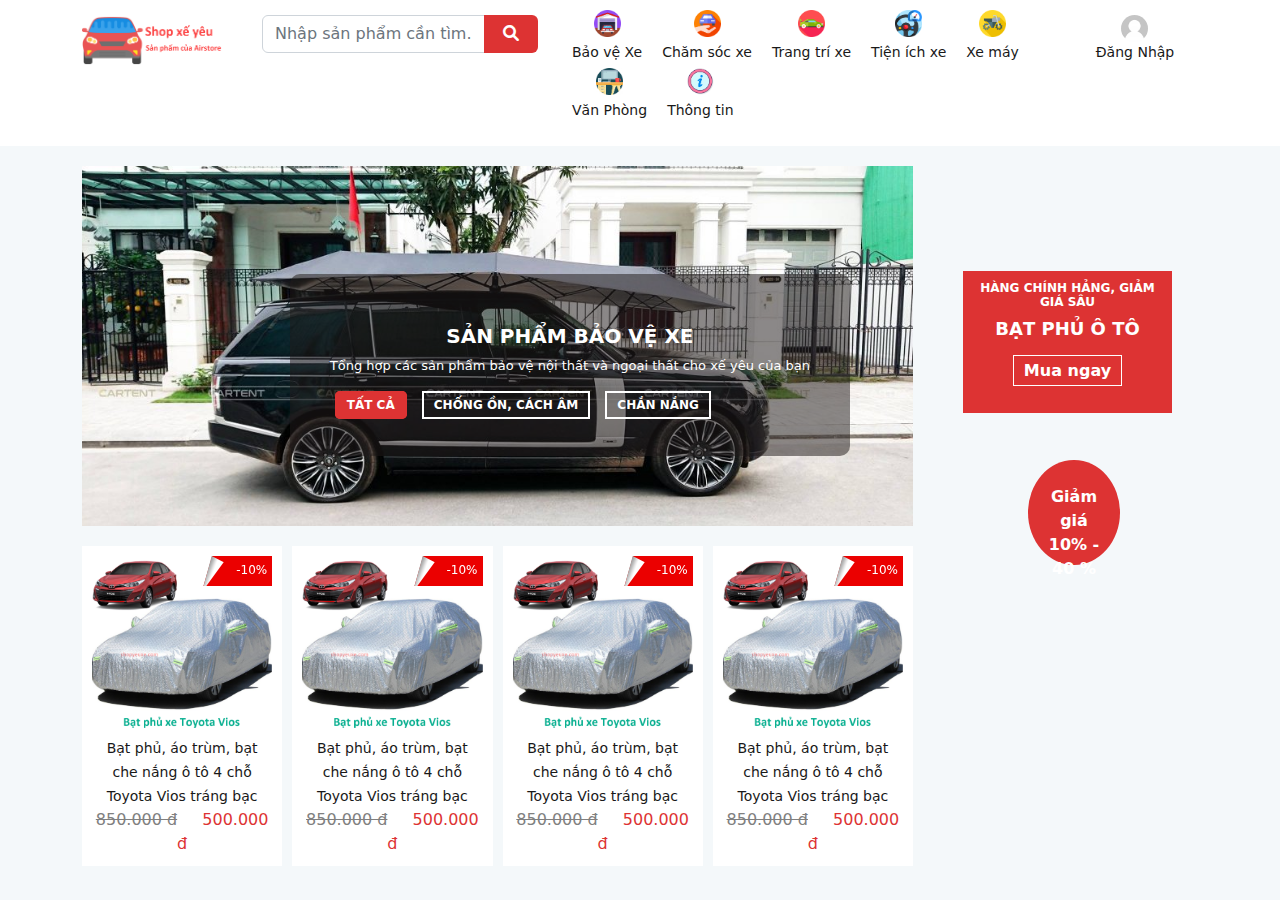
==== HTML/index.html @ 4050a88c "index" ====
<!DOCTYPE html>
<html>
<head>
	<meta charset="utf-8">
	<meta http-equiv="X-UA-Compatible" content="IE=edge">
	<title>Trang chủ - Shop Xe Yêu</title>
	<link rel="stylesheet" href="vendors/bootstrap/css/bootstrap.min.css">
	<link href="vendors/fontawesome/css/all.css" rel="stylesheet">
	<link href="vendors/swiper/swiper-bundle.css" rel="stylesheet">
	<link rel="stylesheet" href="css/styles.css">
</head>
<body>
	<header>
		<div class="container">
			<div class="row">
				<div class="col logo">
					<a href="#"><img src="images/logo.png" alt="logo" /></a>
				</div><!-- .logo -->
				<div class="col search">
					<form action="">
						<div class="input-group mb-3">
							<input type="text" class="form-control" placeholder="Nhập sản phẩm cần tìm...">
							<button class="btn btn-outline-secondary" type="submit"><i class="fa-solid fa-magnifying-glass"></i></button>
						</div>
					</form>
				</div><!-- .search -->
				<div class="col menu">
					<ul class="nav">
						<li class="nav-item dropdown">
							<a href="#" class="nav-link dropdown-toggle">
								<img src="images/garage.png" alt="category">
								<span>Bảo vệ Xe</span>
							</a>
							<ul class="dropdown-menu">
								<li><a class="dropdown-item" href="#">Thiết bị chắn nắng</a></li>
								<li><a class="dropdown-item" href="#">Bảo vệ cửa xe, gương chiếu hậu</a></li>
								<li><a class="dropdown-item" href="#">Chống trày xước thân xe, bắc cửa xe</a></li>
							</ul>
						</li>
						<li class="nav-item dropdown">
							<a href="#" class="nav-link dropdown-toggle">
								<img src="images/promoting.png" alt="category">
								<span>Chăm sóc xe</span>
							</a>
							<ul class="dropdown-menu">
								<li><a class="dropdown-item" href="#">Bơm lốp, hút bụi, khử mùi</a></li>
								<li><a class="dropdown-item" href="#">Chống ồn, cách âm</a></li>
							</ul>
						</li>
						<li class="nav-item dropdown">
							<a href="#" class="nav-link dropdown-toggle">
								<img src="images/car.png" alt="category">
								<span>Trang trí xe</span>
							</a>
							<ul class="dropdown-menu">
								<li><a class="dropdown-item" href="#">Trang trí ngoại thất</a></li>
								<li><a class="dropdown-item" href="#">Trang trí nội thất</a></li>
							</ul>
						</li>
						<li class="nav-item dropdown">
							<a href="#" class="nav-link dropdown-toggle">
								<img src="images/steering-wheel.png" alt="category">
								<span>Tiện ích xe</span>
							</a>
							<ul class="dropdown-menu">
								<li><a class="dropdown-item" href="#">Nội thất</a></li>
								<li><a class="dropdown-item" href="#">Giá đỡ, tẩu sạc, thiết bị điện tử</a></li>
								<li><a class="dropdown-item" href="#">Ví và dụng cụ chứa đồ</a></li>
								<li><a class="dropdown-item" href="#">Dụng cụ không thể thiếu</a></li>
							</ul>
						</li>
						<li class="nav-item">
							<a href="#" class="nav-link">
								<img src="images/motocross.png" alt="category">
								<span>Xe máy</span>
							</a>
						</li>
						<li class="nav-item dropdown">
							<a href="#" class="nav-link dropdown-toggle">
								<img src="images/desk.png" alt="category">
								<span>Văn Phòng</span>
							</a>
							<ul class="dropdown-menu">
								<li><a class="dropdown-item" href="#">Giá đỡ laptop</a></li>
							</ul>
						</li>
						<li class="nav-item dropdown">
							<a href="#" class="nav-link dropdown-toggle">
								<img src="images/info.png" alt="category">
								<span>Thông tin</span>
							</a>
							<ul class="dropdown-menu">
								<li><a class="dropdown-item" href="#">Hướng dẫn mua hàng</a></li>
								<li><a class="dropdown-item" href="#">Hướng dẫn thanh toán</a></li>
								<li><a class="dropdown-item" href="#">Chính sách đổi trả</a></li>
							</ul>
						</li>
					</ul>
				</div><!-- .menu -->
				<div class="col account">
					<a href="#">
						<img src="images/account.png" alt="category">
						<span>Đăng Nhập</span>
					</a>
				</div>
			</div>
		</div>				
	</header>
	<main>
		<div class="slide">
			<div class="container">
				<div class="row">
					<div class="col-9">
						<div class="main-slide">
							<div class="image" style="background-image: url('images/hinh-xe.jpeg')"></div>
							<div class="caption">
								<h2>Sản phẩm bảo vệ xe</h2>
								<p>Tổng hợp các sản phẩm bảo vệ nội thất và ngoại thất cho xế yêu của bạn</p>
								<div class="list-category">
									<a class="active" href="#">Tất cả</a>
									<a href="#">Chống ồn, cách âm</a>
									<a href="#">Chắn nắng</a>
								</div>
							</div>
						</div>
						<div class="swiper mySwiper">
					      <div class="swiper-wrapper product-list">
					        <div class="swiper-slide">
					        	<div class="product">
					        		<div class="box-image">
					        			<a href="#">
							        		<img src="images/toyota-vios.png" alt="">
							        	</a>
							        	<div class="quick-view">Xem Nhanh</div>
							        	<div class="sale">-10%</div>
					        		</div>
						        	<div class="product-detail">
						        		<a href="#" class="product-name">Bạt phủ, áo trùm, bạt che nắng ô tô 4 chỗ Toyota Vios tráng bạc</a>
						        		<div class="price">
						        			<del>850.000 đ</del>
						        			<ins>500.000 đ</ins>
						        		</div>
						        	</div>
					        	</div>
					        </div>
					        <div class="swiper-slide">
					        	<div class="product">
					        		<div class="box-image">
					        			<a href="#">
							        		<img src="images/toyota-vios.png" alt="">
							        	</a>
							        	<div class="quick-view">Xem Nhanh</div>
							        	<div class="sale">-10%</div>
					        		</div>
						        	<div class="product-detail">
						        		<a href="#" class="product-name">Bạt phủ, áo trùm, bạt che nắng ô tô 4 chỗ Toyota Vios tráng bạc</a>
						        		<div class="price">
						        			<del>850.000 đ</del>
						        			<ins>500.000 đ</ins>
						        		</div>
						        	</div>
					        	</div>
					        </div>
					        <div class="swiper-slide">
					        	<div class="product">
					        		<div class="box-image">
					        			<a href="#">
							        		<img src="images/toyota-vios.png" alt="">
							        	</a>
							        	<div class="quick-view">Xem Nhanh</div>
							        	<div class="sale">-10%</div>
					        		</div>
						        	<div class="product-detail">
						        		<a href="#" class="product-name">Bạt phủ, áo trùm, bạt che nắng ô tô 4 chỗ Toyota Vios tráng bạc</a>
						        		<div class="price">
						        			<del>850.000 đ</del>
						        			<ins>500.000 đ</ins>
						        		</div>
						        	</div>
					        	</div>
					        </div>
					        <div class="swiper-slide">
					        	<div class="product">
					        		<div class="box-image">
					        			<a href="#">
							        		<img src="images/toyota-vios.png" alt="">
							        	</a>
							        	<div class="quick-view">Xem Nhanh</div>
							        	<div class="sale">-10%</div>
					        		</div>
						        	<div class="product-detail">
						        		<a href="#" class="product-name">Bạt phủ, áo trùm, bạt che nắng ô tô 4 chỗ Toyota Vios tráng bạc</a>
						        		<div class="price">
						        			<del>850.000 đ</del>
						        			<ins>500.000 đ</ins>
						        		</div>
						        	</div>
					        	</div>
					        </div>
					        <div class="swiper-slide">
					        	<div class="product">
					        		<div class="box-image">
					        			<a href="#">
							        		<img src="images/toyota-vios.png" alt="">
							        	</a>
							        	<div class="quick-view">Xem Nhanh</div>
							        	<div class="sale">-10%</div>
					        		</div>
						        	<div class="product-detail">
						        		<a href="#" class="product-name">Bạt phủ, áo trùm, bạt che nắng ô tô 4 chỗ Toyota Vios tráng bạc</a>
						        		<div class="price">
						        			<del>850.000 đ</del>
						        			<ins>500.000 đ</ins>
						        		</div>
						        	</div>
					        	</div>
					        </div>
					        <div class="swiper-slide">
					        	<div class="product">
					        		<div class="box-image">
					        			<a href="#">
							        		<img src="images/toyota-vios.png" alt="">
							        	</a>
							        	<div class="quick-view">Xem Nhanh</div>
							        	<div class="sale">-10%</div>
					        		</div>
						        	<div class="product-detail">
						        		<a href="#" class="product-name">Bạt phủ, áo trùm, bạt che nắng ô tô 4 chỗ Toyota Vios tráng bạc</a>
						        		<div class="price">
						        			<del>850.000 đ</del>
						        			<ins>500.000 đ</ins>
						        		</div>
						        	</div>
					        	</div>
					        </div>
					        <div class="swiper-slide">
					        	<div class="product">
					        		<div class="box-image">
					        			<a href="#">
							        		<img src="images/toyota-vios.png" alt="">
							        	</a>
							        	<div class="quick-view">Xem Nhanh</div>
							        	<div class="sale">-10%</div>
					        		</div>
						        	<div class="product-detail">
						        		<a href="#" class="product-name">Bạt phủ, áo trùm, bạt che nắng ô tô 4 chỗ Toyota Vios tráng bạc</a>
						        		<div class="price">
						        			<del>850.000 đ</del>
						        			<ins>500.000 đ</ins>
						        		</div>
						        	</div>
					        	</div>
					        </div>
					        <div class="swiper-slide">
					        	<div class="product">
					        		<div class="box-image">
					        			<a href="#">
							        		<img src="images/toyota-vios.png" alt="">
							        	</a>
							        	<div class="quick-view">Xem Nhanh</div>
							        	<div class="sale">-10%</div>
					        		</div>
						        	<div class="product-detail">
						        		<a href="#" class="product-name">Bạt phủ, áo trùm, bạt che nắng ô tô 4 chỗ Toyota Vios tráng bạc</a>
						        		<div class="price">
						        			<del>850.000 đ</del>
						        			<ins>500.000 đ</ins>
						        		</div>
						        	</div>
					        	</div>
					        </div>
					        <div class="swiper-slide">
					        	<div class="product">
					        		<div class="box-image">
					        			<a href="#">
							        		<img src="images/toyota-vios.png" alt="">
							        	</a>
							        	<div class="quick-view">Xem Nhanh</div>
							        	<div class="sale">-10%</div>
					        		</div>
						        	<div class="product-detail">
						        		<a href="#" class="product-name">Bạt phủ, áo trùm, bạt che nắng ô tô 4 chỗ Toyota Vios tráng bạc</a>
						        		<div class="price">
						        			<del>850.000 đ</del>
						        			<ins>500.000 đ</ins>
						        		</div>
						        	</div>
					        	</div>
					        </div>
					      </div>
					      <div class="swiper-button-next"></div>
					      <div class="swiper-button-prev"></div>
					      <div class="swiper-pagination"></div>
					    </div>
					</div>
					<div class="col-3">
						<div class="second-slide">
							<div class="image" style="background-image: url('images/cx-52.jpg')"></div>
							<div class="caption-1">
								<h3>Hàng chính hảng, giảm giá sâu</h3>
								<h2>Bạt phủ ô tô</h2>
								<a href="#">Mua ngay</a>
							</div>
							<div class="caption-2">
								<span>Giảm giá 10% - 40 %</span>
							</div>
						</div>
					</div>
				</div>
			</div>
		</div>


		
	</main>
	<footer>
		
	</footer>
	<script src="vendors/bootstrap/js/bootstrap.min.js"></script>
	<script src="vendors/swiper/swiper-bundle.js"></script>
	<script type="text/javascript">
		var swiper = new Swiper(".mySwiper", {
        slidesPerView: 4,
        spaceBetween: 10,
        slidesPerGroup: 1,
        loop: true,
        loopFillGroupWithBlank: true,
        navigation: {
          nextEl: ".swiper-button-next",
          prevEl: ".swiper-button-prev",
        },
      });
	</script>
</body>
</html>
---- HTML/css/styles.css ----
body{
	background-color: rgb(244, 248, 250);
}
/***** HEADER *****/

header{
	padding: 15px 0;
	background-color: white;
} 
header .logo{
	width: 180px;
	max-width: 180px;
}
header .logo img{
	height: 50px;
}
header .search{
	max-width: 300px;
}
header .search button{
	background-color: #dd3333;
	color: white;
	border:  none;
	width: 54px;
}
header .search button:hover{
	box-shadow: inset 0 0 0 100px rgb(0 0 0 / 20%);
	background-color: #dd3333;
}
header .menu li.nav-item{
	display: inline-block;
    text-align: center;
    margin-top: -15px;
}
header .menu li.nav-item img{
	max-width: 27px;
}
header .menu li.nav-item a{
	color: #191919;
	padding: 10px;
}
header .menu li.nav-item a:hover{
	color: #dd3333;
	text-decoration: underline;
}
header .menu li.nav-item a.dropdown-toggle::after{
	display: none;
}
header .menu li.nav-item span{
	font-weight: normal;
    font-size: 14px;
    margin-top: 5px;
    display: block;
    text-align: center;
    width: 100%;
}
header .menu li.dropdown:hover .dropdown-menu{
	display: block;
	margin-top: 0;
}
header .menu li.dropdown .dropdown-menu{
	border-top : 4px solid #dd3333;
	border-radius: 0;
	padding-top: 0;
}
header .menu li.dropdown .dropdown-menu li{
	border-top: 1px solid #ddd;
	margin-top: 0;
}
header .menu li.dropdown .dropdown-menu li a:hover{
	background-color: white;
	color: #dd3333;
	border-top: 1px solid #dd3333;
	padding-left: 20px;
}
header .account{
	max-width: 150px;
	display: inline-block;
	text-align: center;
}
header .account a{
	color: #191919;
	text-decoration: none;
	font-size: 14px;
	display: inline-block;
	text-align: center;
}
header .account img{
	height: 27px;
	max-width: 27px;
	border-radius: 999px !important;
    object-fit: cover;
}
header .account span{
	display: block;
}
/**** SLIDE ****/
main .main-slide{
	position: relative;
	margin: 20px 0;
	height: 360px;
	width: 100%;
	overflow: hidden;
}
main .main-slide .image{
	background-size: cover !important;
    background-repeat: no-repeat !important;
    background-position: 50% 50%;
    transition: all .5s;
    width: 100%;
    height: 100%;
}
main .main-slide:hover .image{
    transform: scale(1.1);
}

main .main-slide img{
	width: 100%;
}
main .main-slide .caption{
	position: absolute;
	top: 30%;
	left: 25%;
	background-color: rgba(33, 26, 26, 0.52);
    border-radius: 10px;
    padding: 40px;
}
main .main-slide .caption h2{
	color: white;
	text-transform: uppercase;
	text-align: center;
	margin-top: 10px;
	font-size: 20px;
	font-weight: bold;
}
main .main-slide .caption p{
	color: white;
	font-size: 13px;
}
main .main-slide .caption .list-category a{
	color:  white;
	text-decoration: none;
	margin:  0 5px;
	border:  2px solid white;
	padding:  5px 10px;
	font-weight: bold;
	text-transform: uppercase;
	font-size: 12px;
}
main .main-slide .caption .list-category a:hover{
	background-color: white;
	color: #191919;
}
main .main-slide .caption .list-category a.active{
	background-color: #dd3333;
	border-color: #dd3333;
	border-radius: 5px;
}
main .main-slide .caption .list-category a.active:hover{
	color:  white;
	box-shadow: inset 0 0 0 100px rgb(0 0 0 / 20%);
	border-color: rgb(0 0 0 / 20%);
}

main .second-slide{
	position: relative;
	margin: 20px 0;
	height: 700px;
	overflow: hidden;
}
main .second-slide .image{
	width: 100%;
	height: 100%;
	background-size: cover !important;
    background-repeat: no-repeat !important;
    background-position: 50% 50%;
    transition: all .5s;
}
main .second-slide:hover .image{
    transform: scale(1.1);
}
main .second-slide .caption-1{
	position: absolute;
	top : 15%;
	width: 80%;
	background-color: #dd3333;
	left:  10%;
	color:  white;
	padding:  10px;
	text-align: center;
	padding-bottom: 30px;
}
main .second-slide .caption-1 h3{
	font-size: 12px;
	text-transform: uppercase;
	font-weight: bold;
	text-align: center;
}
main .second-slide .caption-1 h2{
	text-transform: uppercase;
	text-align: center;
	font-size: 18px;
	font-weight: bold;
	margin-bottom: 20px;
}
main .second-slide .caption-1 a{
	color: white;
	text-decoration: none;
	border: 1px solid white;
	padding:  5px 10px;
	font-weight: bold;
}
main .second-slide .caption-1 a:hover{
	background-color: white;
	color:  #191919;
}
main .second-slide .caption-2{
	position: absolute;
	top : 42%;
	width: 35%;
	background-color: #dd3333;
	left:  35%;
	color:  white;
	padding:  10px;
	text-align: center;
	padding-bottom: 30px;
	font-size: 16px;
	border-radius: 100%;
	height: 15%;
}
main .second-slide .caption-2 span{
	display: block;
	margin-top: 15px;
	font-weight: bold;
}
main .product-list .product{
	height: 320px;
	padding:  10px;
	background-color: white;
}
main .product-list .product .box-image{
	position: relative;
	overflow: hidden;
}
main .product-list .product img{
	width: 100%;
	border-radius: 10px;
	transition: all .5s;
}
main .product-list .product .quick-view{
	background-color: #dd3333;
	text-align: center;
	color: white;
	padding: 5px 0;
	font-weight: bold;
	z-index: 100;
	border-radius:  0 0 5px 5px;
	transition: all .5s;
	position: absolute;
	bottom:  0;
	width: 100%;
	margin-bottom: -50px;
}
main .product-list .product .sale{
	position: absolute;
	right: 0;
	top: 0;
	background-image: url('../images/sale.png');
	width: 70px;
	height: 30px;
	color:  white;
	text-align: right;
	padding:  5px;
	font-size: 12px;
}
main .product-list .product:hover .quick-view{
	transform: translate(0,-50px);
	opacity: 1;
}
main .product-list .product:hover img{
	transform: scale(1.1);
}
main .product-list .product .product-detail{
	text-align: center;
}
main .product-list .product .product-detail .product-name{
	color: #191919;
	text-decoration: none;
	font-size: 14px;
}
main .product-list .product .product-detail .product-name:hover{
	color: #dd3333;
}
main .product-list .product .product-detail .price del{
	color: gray;
	margin-right: 20px;
}
main .product-list .product .product-detail .price ins{
	text-decoration: none;
	color: #dd3333;
}
main .swiper .swiper-button-next, main .swiper .swiper-button-prev{
	background-color: #dd3333;
	color:  white;
	padding:  30px 20px;
	opacity: 0;
	transition: all .5s;
}
main .swiper .swiper-button-next:hover, main .swiper .swiper-button-prev:hover{
	box-shadow: inset 0 0 0 100px rgb(0 0 0 / 20%);
}
main .swiper .swiper-button-next:after, main .swiper .swiper-button-prev:after{
	font-size: 15px;
	font-weight: bold;
}
main .swiper:hover .swiper-button-next, main .swiper:hover .swiper-button-prev{
	opacity: 1;
}
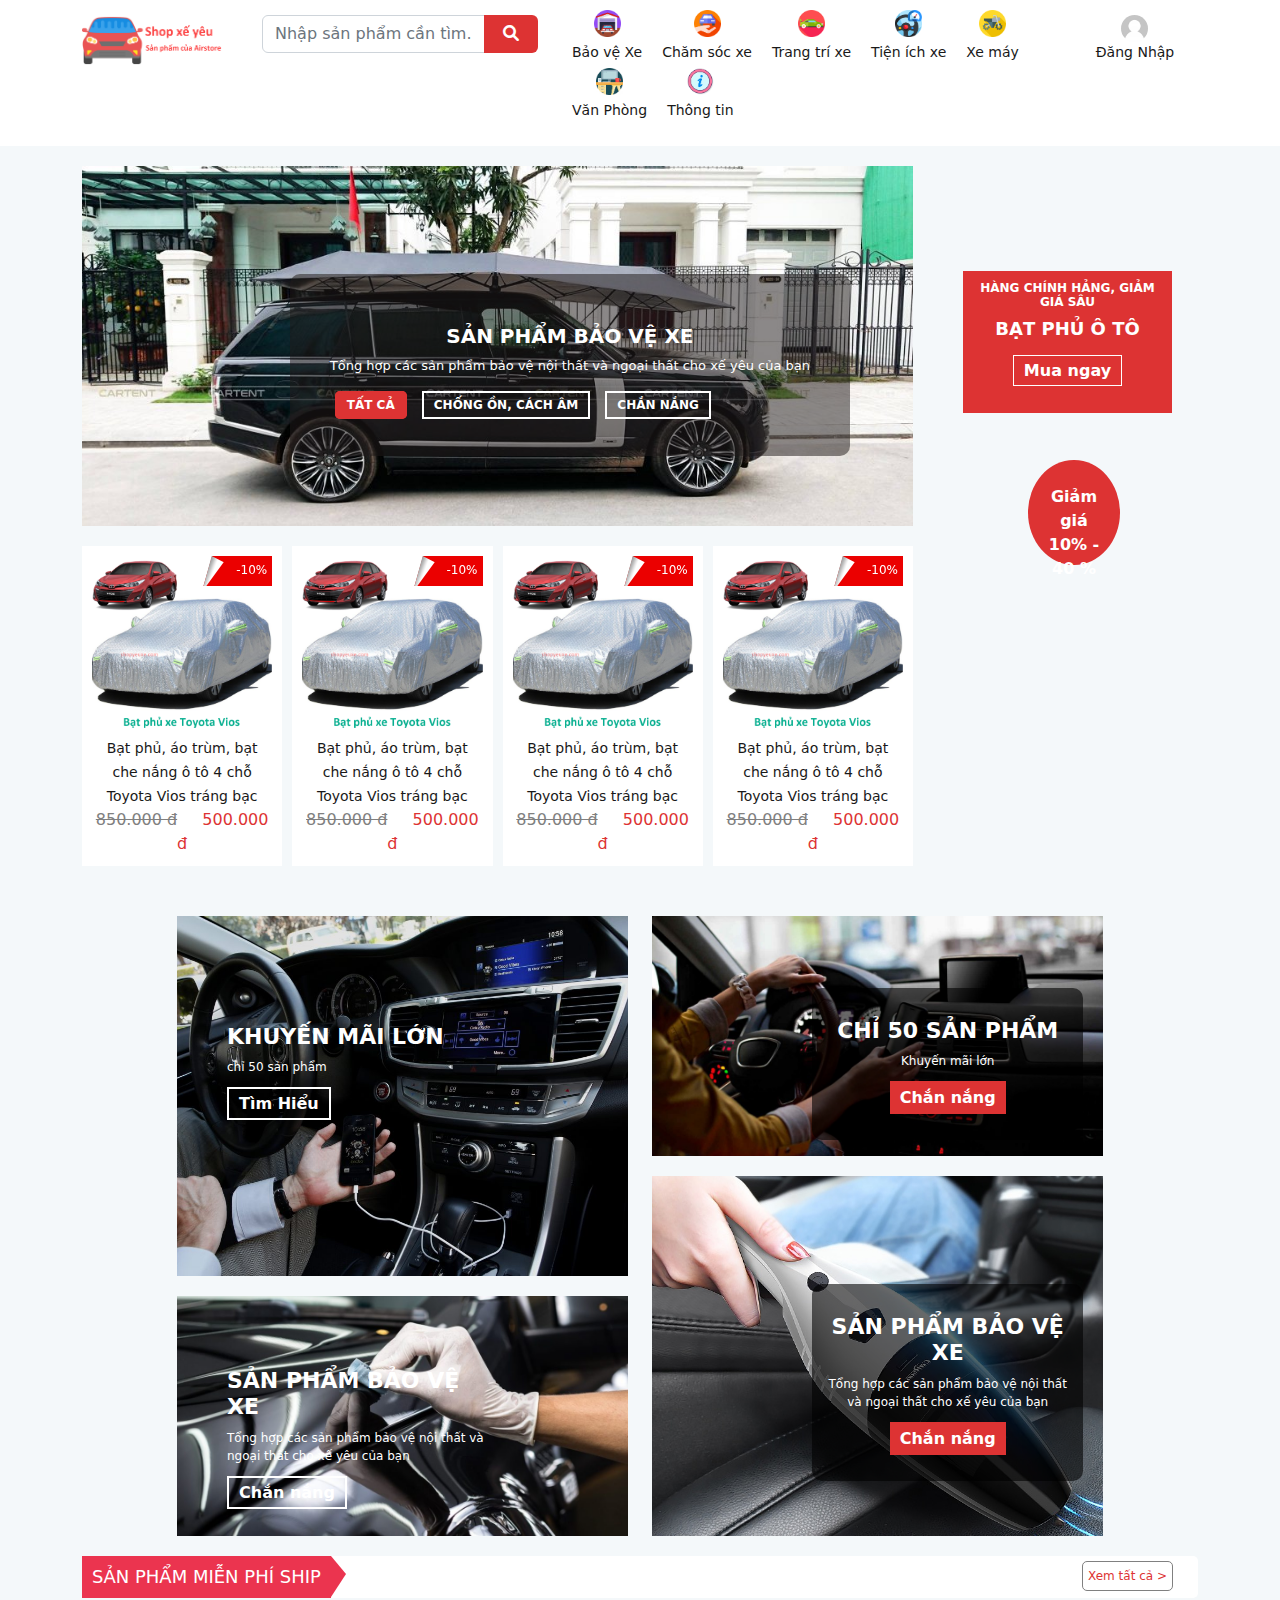
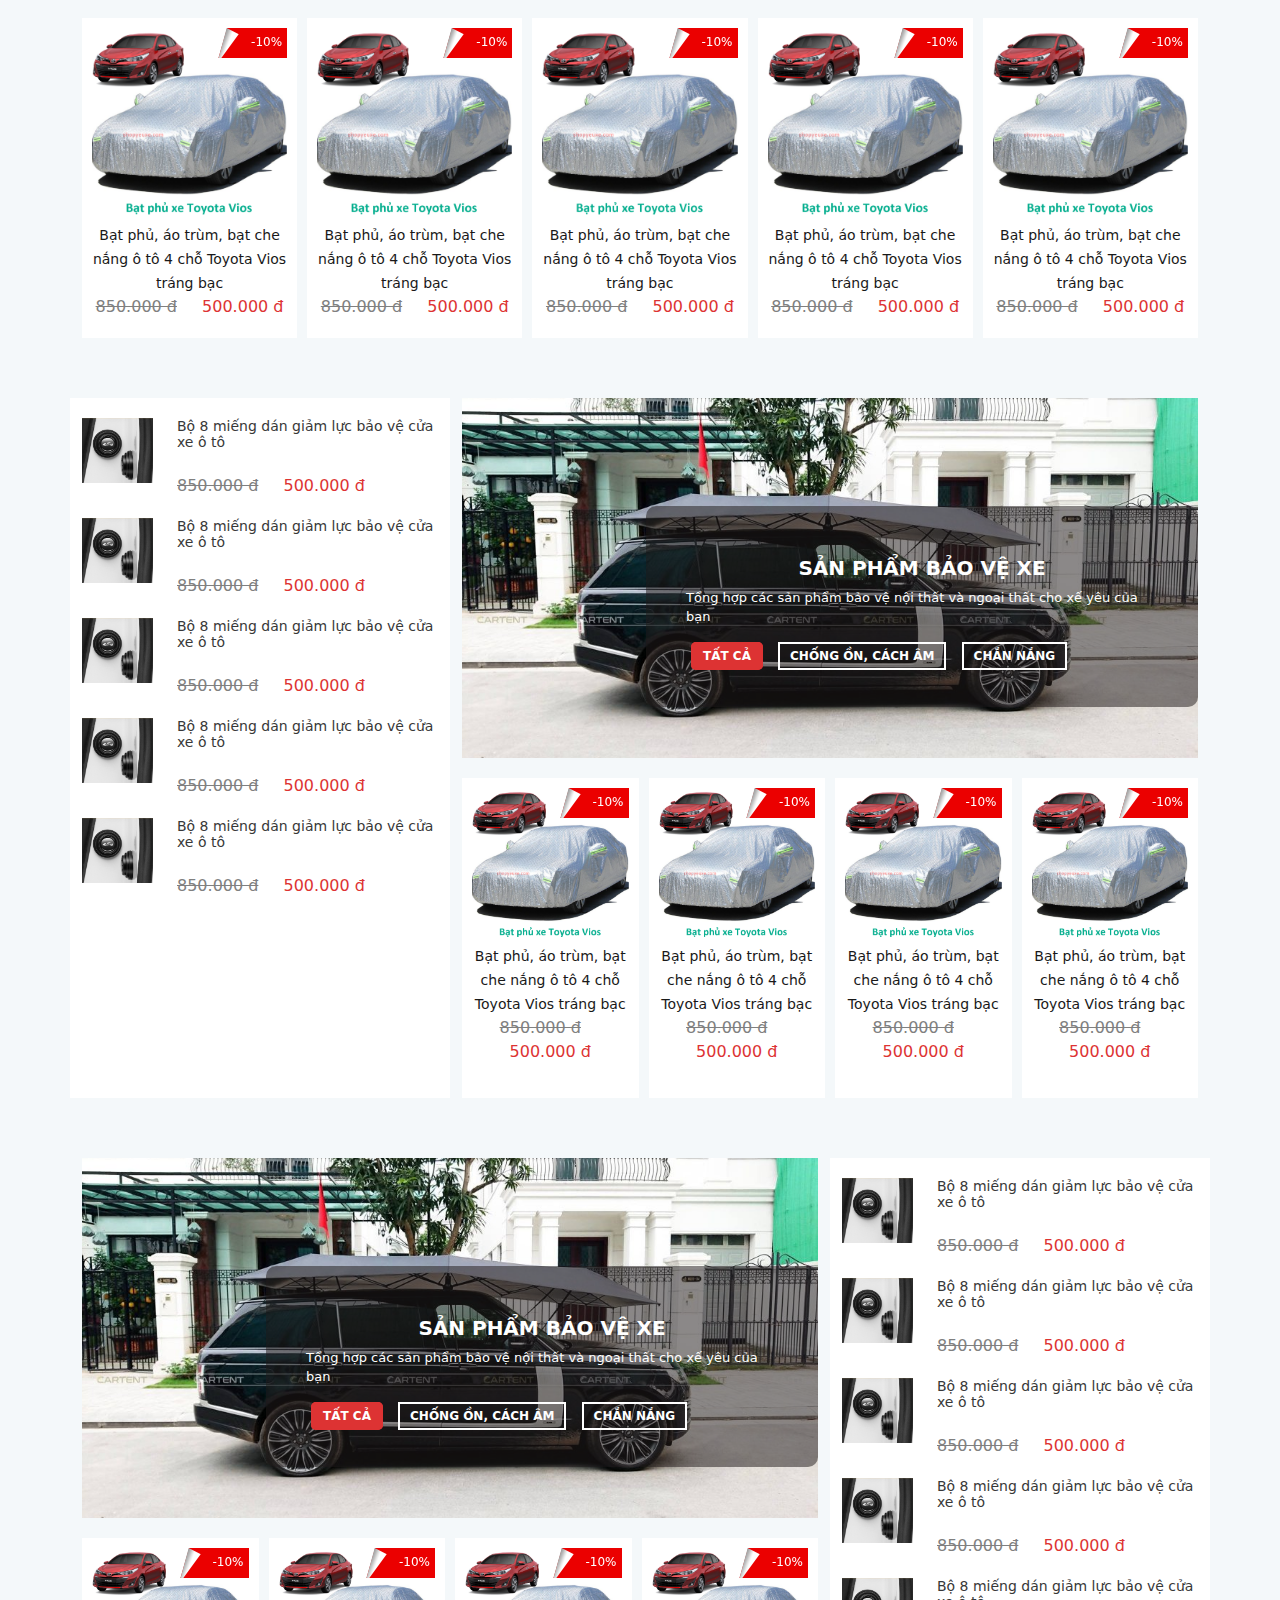
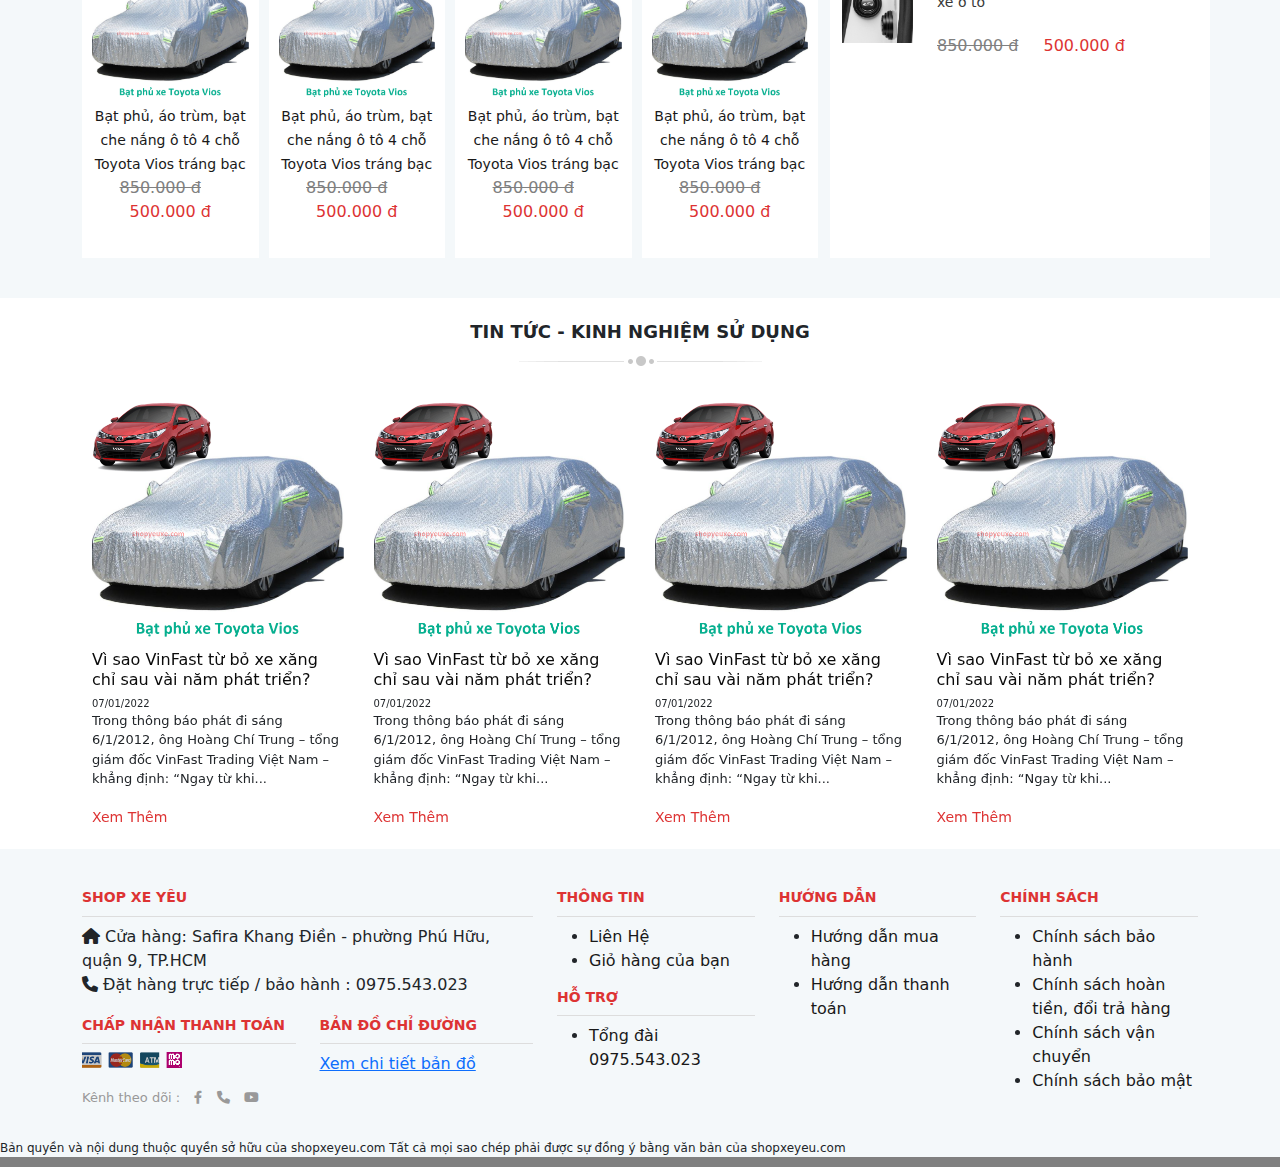
==== commit 72923f9f: "udpdate index.html" ====
--- a/HTML/index.html
+++ b/HTML/index.html
@@ -308,28 +308,961 @@
 					</div>
 				</div>
 			</div>
+		</div><!-- .slide -->
+		<div class="promotion">
+			<div class="container">
+				<div class="row">
+					<div class="col-10 offset-md-1">
+						<div class="row">
+							<div class="col-6 promotion-detail">
+								<div class="image-wrap">
+									<div class="image" style="background-image: url('images/gettyimages.jpg')"></div>
+									<div class="caption">
+										<h2>Khuyến mãi lớn</h2>
+										<p>chỉ 50 sản phẩm</p>
+										<div class="readmore">
+											<a href="#">Tìm Hiểu</a>
+										</div>
+									</div>
+								</div>
+								<div class="image-wrap">
+									<div class="image" style="background-image: url('images/hinh1.jpg')"></div>
+									<div class="caption">
+										<h2>Sản phẩm bảo vệ xe</h2>
+										<p>Tổng hợp các sản phẩm bảo vệ nội thất và ngoại thất cho xế yêu của bạn</p>
+										<div class="readmore">
+											<a href="#">Chắn nắng</a>
+										</div>
+									</div>
+								</div>
+							</div>
+							<div class="col-6 promotion-detail">
+								<div class="image-wrap">
+									<div class="image" style="background-image: url('images/shutterstock.jpg')"></div>
+									<div class="caption">
+										<h2>Chỉ 50 Sản phẩm</h2>
+										<p>Khuyến mãi lớn</p>
+										<div class="readmore">
+											<a href="#">Chắn nắng</a>
+										</div>
+									</div>
+								</div>
+								<div class="image-wrap">
+									<div class="image" style="background-image: url('images/hinh2.jpeg')"></div>
+									<div class="caption">
+										<h2>Sản phẩm bảo vệ xe</h2>
+										<p>Tổng hợp các sản phẩm bảo vệ nội thất và ngoại thất cho xế yêu của bạn</p>
+										<div class="readmore">
+											<a href="#">Chắn nắng</a>
+										</div>
+									</div>
+								</div>
+							</div>
+						</div>
+					</div>
+				</div>
+			</div>
+		</div><!-- .promotion -->
+		<div class="product-category">
+			<div class="container">
+				<div class="title">
+					<h2><span>Sản phẩm miễn phí ship</span></h2>
+					<a href="#">Xem tất cả ></a>
+				</div>
+				
+				<div class="swiper mySwiper"id="product-category">
+			      <div class="swiper-wrapper product-list" >
+			        <div class="swiper-slide">
+			        	<div class="product">
+			        		<div class="box-image">
+			        			<a href="#">
+					        		<img src="images/toyota-vios.png" alt="">
+					        	</a>
+					        	<div class="quick-view">Xem Nhanh</div>
+					        	<div class="sale">-10%</div>
+			        		</div>
+				        	<div class="product-detail">
+				        		<a href="#" class="product-name">Bạt phủ, áo trùm, bạt che nắng ô tô 4 chỗ Toyota Vios tráng bạc</a>
+				        		<div class="price">
+				        			<del>850.000 đ</del>
+				        			<ins>500.000 đ</ins>
+				        		</div>
+				        	</div>
+			        	</div>
+			        </div>
+			        <div class="swiper-slide">
+			        	<div class="product">
+			        		<div class="box-image">
+			        			<a href="#">
+					        		<img src="images/toyota-vios.png" alt="">
+					        	</a>
+					        	<div class="quick-view">Xem Nhanh</div>
+					        	<div class="sale">-10%</div>
+			        		</div>
+				        	<div class="product-detail">
+				        		<a href="#" class="product-name">Bạt phủ, áo trùm, bạt che nắng ô tô 4 chỗ Toyota Vios tráng bạc</a>
+				        		<div class="price">
+				        			<del>850.000 đ</del>
+				        			<ins>500.000 đ</ins>
+				        		</div>
+				        	</div>
+			        	</div>
+			        </div>
+			        <div class="swiper-slide">
+			        	<div class="product">
+			        		<div class="box-image">
+			        			<a href="#">
+					        		<img src="images/toyota-vios.png" alt="">
+					        	</a>
+					        	<div class="quick-view">Xem Nhanh</div>
+					        	<div class="sale">-10%</div>
+			        		</div>
+				        	<div class="product-detail">
+				        		<a href="#" class="product-name">Bạt phủ, áo trùm, bạt che nắng ô tô 4 chỗ Toyota Vios tráng bạc</a>
+				        		<div class="price">
+				        			<del>850.000 đ</del>
+				        			<ins>500.000 đ</ins>
+				        		</div>
+				        	</div>
+			        	</div>
+			        </div>
+			        <div class="swiper-slide">
+			        	<div class="product">
+			        		<div class="box-image">
+			        			<a href="#">
+					        		<img src="images/toyota-vios.png" alt="">
+					        	</a>
+					        	<div class="quick-view">Xem Nhanh</div>
+					        	<div class="sale">-10%</div>
+			        		</div>
+				        	<div class="product-detail">
+				        		<a href="#" class="product-name">Bạt phủ, áo trùm, bạt che nắng ô tô 4 chỗ Toyota Vios tráng bạc</a>
+				        		<div class="price">
+				        			<del>850.000 đ</del>
+				        			<ins>500.000 đ</ins>
+				        		</div>
+				        	</div>
+			        	</div>
+			        </div>
+			        <div class="swiper-slide">
+			        	<div class="product">
+			        		<div class="box-image">
+			        			<a href="#">
+					        		<img src="images/toyota-vios.png" alt="">
+					        	</a>
+					        	<div class="quick-view">Xem Nhanh</div>
+					        	<div class="sale">-10%</div>
+			        		</div>
+				        	<div class="product-detail">
+				        		<a href="#" class="product-name">Bạt phủ, áo trùm, bạt che nắng ô tô 4 chỗ Toyota Vios tráng bạc</a>
+				        		<div class="price">
+				        			<del>850.000 đ</del>
+				        			<ins>500.000 đ</ins>
+				        		</div>
+				        	</div>
+			        	</div>
+			        </div>
+			        <div class="swiper-slide">
+			        	<div class="product">
+			        		<div class="box-image">
+			        			<a href="#">
+					        		<img src="images/toyota-vios.png" alt="">
+					        	</a>
+					        	<div class="quick-view">Xem Nhanh</div>
+					        	<div class="sale">-10%</div>
+			        		</div>
+				        	<div class="product-detail">
+				        		<a href="#" class="product-name">Bạt phủ, áo trùm, bạt che nắng ô tô 4 chỗ Toyota Vios tráng bạc</a>
+				        		<div class="price">
+				        			<del>850.000 đ</del>
+				        			<ins>500.000 đ</ins>
+				        		</div>
+				        	</div>
+			        	</div>
+			        </div>
+			        <div class="swiper-slide">
+			        	<div class="product">
+			        		<div class="box-image">
+			        			<a href="#">
+					        		<img src="images/toyota-vios.png" alt="">
+					        	</a>
+					        	<div class="quick-view">Xem Nhanh</div>
+					        	<div class="sale">-10%</div>
+			        		</div>
+				        	<div class="product-detail">
+				        		<a href="#" class="product-name">Bạt phủ, áo trùm, bạt che nắng ô tô 4 chỗ Toyota Vios tráng bạc</a>
+				        		<div class="price">
+				        			<del>850.000 đ</del>
+				        			<ins>500.000 đ</ins>
+				        		</div>
+				        	</div>
+			        	</div>
+			        </div>
+			        <div class="swiper-slide">
+			        	<div class="product">
+			        		<div class="box-image">
+			        			<a href="#">
+					        		<img src="images/toyota-vios.png" alt="">
+					        	</a>
+					        	<div class="quick-view">Xem Nhanh</div>
+					        	<div class="sale">-10%</div>
+			        		</div>
+				        	<div class="product-detail">
+				        		<a href="#" class="product-name">Bạt phủ, áo trùm, bạt che nắng ô tô 4 chỗ Toyota Vios tráng bạc</a>
+				        		<div class="price">
+				        			<del>850.000 đ</del>
+				        			<ins>500.000 đ</ins>
+				        		</div>
+				        	</div>
+			        	</div>
+			        </div>
+			        <div class="swiper-slide">
+			        	<div class="product">
+			        		<div class="box-image">
+			        			<a href="#">
+					        		<img src="images/toyota-vios.png" alt="">
+					        	</a>
+					        	<div class="quick-view">Xem Nhanh</div>
+					        	<div class="sale">-10%</div>
+			        		</div>
+				        	<div class="product-detail">
+				        		<a href="#" class="product-name">Bạt phủ, áo trùm, bạt che nắng ô tô 4 chỗ Toyota Vios tráng bạc</a>
+				        		<div class="price">
+				        			<del>850.000 đ</del>
+				        			<ins>500.000 đ</ins>
+				        		</div>
+				        	</div>
+			        	</div>
+			        </div>
+			      </div>
+			      <div class="swiper-button-next"></div>
+			      <div class="swiper-button-prev"></div>
+			      <div class="swiper-pagination"></div>
+			    </div>
+			</div>
+		</div>	<!-- .product-list -->
+		<div class="section-category">
+			<div class="container">
+				<div class="row">
+					<div class="col-4 product-new-container">
+						<div class="product-new">
+							<div class="row">
+								<div class="col-3">
+									<a href="#"><img src="images/product.jpg" alt=""></a>
+								</div>
+								<div class="col-9">
+									<div class="product-new-wrap">
+										<h3><a href="#">Bộ 8 miếng dán giảm lực bảo vệ cửa xe ô tô</a></h3>
+										<div class="price">
+						        			<del>850.000 đ</del>
+						        			<ins>500.000 đ</ins>
+						        		</div>
+									</div>
+								</div>
+							</div>
+						</div>
+						<div class="product-new">
+							<div class="row">
+								<div class="col-3">
+									<a href="#"><img src="images/product.jpg" alt=""></a>
+								</div>
+								<div class="col-9">
+									<div class="product-new-wrap">
+										<h3><a href="#">Bộ 8 miếng dán giảm lực bảo vệ cửa xe ô tô</a></h3>
+										<div class="price">
+						        			<del>850.000 đ</del>
+						        			<ins>500.000 đ</ins>
+						        		</div>
+									</div>
+								</div>
+							</div>
+							
+						</div>
+						<div class="product-new">
+							<div class="row">
+								<div class="col-3">
+									<a href="#"><img src="images/product.jpg" alt=""></a>
+								</div>
+								<div class="col-9">
+									<div class="product-new-wrap">
+										<h3><a href="#">Bộ 8 miếng dán giảm lực bảo vệ cửa xe ô tô</a></h3>
+										<div class="price">
+						        			<del>850.000 đ</del>
+						        			<ins>500.000 đ</ins>
+						        		</div>
+									</div>
+								</div>
+							</div>
+						</div>
+						<div class="product-new">
+							<div class="row">
+								<div class="col-3">
+									<a href="#"><img src="images/product.jpg" alt=""></a>
+								</div>
+								<div class="col-9">
+									<div class="product-new-wrap">
+										<h3><a href="#">Bộ 8 miếng dán giảm lực bảo vệ cửa xe ô tô</a></h3>
+										<div class="price">
+						        			<del>850.000 đ</del>
+						        			<ins>500.000 đ</ins>
+						        		</div>
+									</div>
+								</div>
+							</div>
+						</div>
+						<div class="product-new">
+							<div class="row">
+								<div class="col-3">
+									<a href="#"><img src="images/product.jpg" alt=""></a>
+								</div>
+								<div class="col-9">
+									<div class="product-new-wrap">
+										<h3><a href="#">Bộ 8 miếng dán giảm lực bảo vệ cửa xe ô tô</a></h3>
+										<div class="price">
+						        			<del>850.000 đ</del>
+						        			<ins>500.000 đ</ins>
+						        		</div>
+									</div>
+								</div>
+							</div>
+						</div>
+					</div>
+					<div class="col-8">
+						<div class="main-slide">
+							<div class="image" style="background-image: url('images/hinh-xe.jpeg')"></div>
+							<div class="caption">
+								<h2>Sản phẩm bảo vệ xe</h2>
+								<p>Tổng hợp các sản phẩm bảo vệ nội thất và ngoại thất cho xế yêu của bạn</p>
+								<div class="list-category">
+									<a class="active" href="#">Tất cả</a>
+									<a href="#">Chống ồn, cách âm</a>
+									<a href="#">Chắn nắng</a>
+								</div>
+							</div>
+						</div>
+						<div class="swiper mySwiper">
+					      <div class="swiper-wrapper product-list">
+					        <div class="swiper-slide">
+					        	<div class="product">
+					        		<div class="box-image">
+					        			<a href="#">
+							        		<img src="images/toyota-vios.png" alt="">
+							        	</a>
+							        	<div class="quick-view">Xem Nhanh</div>
+							        	<div class="sale">-10%</div>
+					        		</div>
+						        	<div class="product-detail">
+						        		<a href="#" class="product-name">Bạt phủ, áo trùm, bạt che nắng ô tô 4 chỗ Toyota Vios tráng bạc</a>
+						        		<div class="price">
+						        			<del>850.000 đ</del>
+						        			<ins>500.000 đ</ins>
+						        		</div>
+						        	</div>
+					        	</div>
+					        </div>
+					        <div class="swiper-slide">
+					        	<div class="product">
+					        		<div class="box-image">
+					        			<a href="#">
+							        		<img src="images/toyota-vios.png" alt="">
+							        	</a>
+							        	<div class="quick-view">Xem Nhanh</div>
+							        	<div class="sale">-10%</div>
+					        		</div>
+						        	<div class="product-detail">
+						        		<a href="#" class="product-name">Bạt phủ, áo trùm, bạt che nắng ô tô 4 chỗ Toyota Vios tráng bạc</a>
+						        		<div class="price">
+						        			<del>850.000 đ</del>
+						        			<ins>500.000 đ</ins>
+						        		</div>
+						        	</div>
+					        	</div>
+					        </div>
+					        <div class="swiper-slide">
+					        	<div class="product">
+					        		<div class="box-image">
+					        			<a href="#">
+							        		<img src="images/toyota-vios.png" alt="">
+							        	</a>
+							        	<div class="quick-view">Xem Nhanh</div>
+							        	<div class="sale">-10%</div>
+					        		</div>
+						        	<div class="product-detail">
+						        		<a href="#" class="product-name">Bạt phủ, áo trùm, bạt che nắng ô tô 4 chỗ Toyota Vios tráng bạc</a>
+						        		<div class="price">
+						        			<del>850.000 đ</del>
+						        			<ins>500.000 đ</ins>
+						        		</div>
+						        	</div>
+					        	</div>
+					        </div>
+					        <div class="swiper-slide">
+					        	<div class="product">
+					        		<div class="box-image">
+					        			<a href="#">
+							        		<img src="images/toyota-vios.png" alt="">
+							        	</a>
+							        	<div class="quick-view">Xem Nhanh</div>
+							        	<div class="sale">-10%</div>
+					        		</div>
+						        	<div class="product-detail">
+						        		<a href="#" class="product-name">Bạt phủ, áo trùm, bạt che nắng ô tô 4 chỗ Toyota Vios tráng bạc</a>
+						        		<div class="price">
+						        			<del>850.000 đ</del>
+						        			<ins>500.000 đ</ins>
+						        		</div>
+						        	</div>
+					        	</div>
+					        </div>
+					        <div class="swiper-slide">
+					        	<div class="product">
+					        		<div class="box-image">
+					        			<a href="#">
+							        		<img src="images/toyota-vios.png" alt="">
+							        	</a>
+							        	<div class="quick-view">Xem Nhanh</div>
+							        	<div class="sale">-10%</div>
+					        		</div>
+						        	<div class="product-detail">
+						        		<a href="#" class="product-name">Bạt phủ, áo trùm, bạt che nắng ô tô 4 chỗ Toyota Vios tráng bạc</a>
+						        		<div class="price">
+						        			<del>850.000 đ</del>
+						        			<ins>500.000 đ</ins>
+						        		</div>
+						        	</div>
+					        	</div>
+					        </div>
+					        <div class="swiper-slide">
+					        	<div class="product">
+					        		<div class="box-image">
+					        			<a href="#">
+							        		<img src="images/toyota-vios.png" alt="">
+							        	</a>
+							        	<div class="quick-view">Xem Nhanh</div>
+							        	<div class="sale">-10%</div>
+					        		</div>
+						        	<div class="product-detail">
+						        		<a href="#" class="product-name">Bạt phủ, áo trùm, bạt che nắng ô tô 4 chỗ Toyota Vios tráng bạc</a>
+						        		<div class="price">
+						        			<del>850.000 đ</del>
+						        			<ins>500.000 đ</ins>
+						        		</div>
+						        	</div>
+					        	</div>
+					        </div>
+					        <div class="swiper-slide">
+					        	<div class="product">
+					        		<div class="box-image">
+					        			<a href="#">
+							        		<img src="images/toyota-vios.png" alt="">
+							        	</a>
+							        	<div class="quick-view">Xem Nhanh</div>
+							        	<div class="sale">-10%</div>
+					        		</div>
+						        	<div class="product-detail">
+						        		<a href="#" class="product-name">Bạt phủ, áo trùm, bạt che nắng ô tô 4 chỗ Toyota Vios tráng bạc</a>
+						        		<div class="price">
+						        			<del>850.000 đ</del>
+						        			<ins>500.000 đ</ins>
+						        		</div>
+						        	</div>
+					        	</div>
+					        </div>
+					        <div class="swiper-slide">
+					        	<div class="product">
+					        		<div class="box-image">
+					        			<a href="#">
+							        		<img src="images/toyota-vios.png" alt="">
+							        	</a>
+							        	<div class="quick-view">Xem Nhanh</div>
+							        	<div class="sale">-10%</div>
+					        		</div>
+						        	<div class="product-detail">
+						        		<a href="#" class="product-name">Bạt phủ, áo trùm, bạt che nắng ô tô 4 chỗ Toyota Vios tráng bạc</a>
+						        		<div class="price">
+						        			<del>850.000 đ</del>
+						        			<ins>500.000 đ</ins>
+						        		</div>
+						        	</div>
+					        	</div>
+					        </div>
+					        <div class="swiper-slide">
+					        	<div class="product">
+					        		<div class="box-image">
+					        			<a href="#">
+							        		<img src="images/toyota-vios.png" alt="">
+							        	</a>
+							        	<div class="quick-view">Xem Nhanh</div>
+							        	<div class="sale">-10%</div>
+					        		</div>
+						        	<div class="product-detail">
+						        		<a href="#" class="product-name">Bạt phủ, áo trùm, bạt che nắng ô tô 4 chỗ Toyota Vios tráng bạc</a>
+						        		<div class="price">
+						        			<del>850.000 đ</del>
+						        			<ins>500.000 đ</ins>
+						        		</div>
+						        	</div>
+					        	</div>
+					        </div>
+					      </div>
+					      <div class="swiper-button-next"></div>
+					      <div class="swiper-button-prev"></div>
+					      <div class="swiper-pagination"></div>
+					    </div>
+					</div>
+				</div>
+			</div>
+		</div> <!-- .section-category -->
+		<div class="section-category">
+			<div class="container">
+				<div class="row">
+					
+					<div class="col-8">
+						<div class="main-slide">
+							<div class="image" style="background-image: url('images/hinh-xe.jpeg')"></div>
+							<div class="caption">
+								<h2>Sản phẩm bảo vệ xe</h2>
+								<p>Tổng hợp các sản phẩm bảo vệ nội thất và ngoại thất cho xế yêu của bạn</p>
+								<div class="list-category">
+									<a class="active" href="#">Tất cả</a>
+									<a href="#">Chống ồn, cách âm</a>
+									<a href="#">Chắn nắng</a>
+								</div>
+							</div>
+						</div>
+						<div class="swiper mySwiper">
+					      <div class="swiper-wrapper product-list">
+					        <div class="swiper-slide">
+					        	<div class="product">
+					        		<div class="box-image">
+					        			<a href="#">
+							        		<img src="images/toyota-vios.png" alt="">
+							        	</a>
+							        	<div class="quick-view">Xem Nhanh</div>
+							        	<div class="sale">-10%</div>
+					        		</div>
+						        	<div class="product-detail">
+						        		<a href="#" class="product-name">Bạt phủ, áo trùm, bạt che nắng ô tô 4 chỗ Toyota Vios tráng bạc</a>
+						        		<div class="price">
+						        			<del>850.000 đ</del>
+						        			<ins>500.000 đ</ins>
+						        		</div>
+						        	</div>
+					        	</div>
+					        </div>
+					        <div class="swiper-slide">
+					        	<div class="product">
+					        		<div class="box-image">
+					        			<a href="#">
+							        		<img src="images/toyota-vios.png" alt="">
+							        	</a>
+							        	<div class="quick-view">Xem Nhanh</div>
+							        	<div class="sale">-10%</div>
+					        		</div>
+						        	<div class="product-detail">
+						        		<a href="#" class="product-name">Bạt phủ, áo trùm, bạt che nắng ô tô 4 chỗ Toyota Vios tráng bạc</a>
+						        		<div class="price">
+						        			<del>850.000 đ</del>
+						        			<ins>500.000 đ</ins>
+						        		</div>
+						        	</div>
+					        	</div>
+					        </div>
+					        <div class="swiper-slide">
+					        	<div class="product">
+					        		<div class="box-image">
+					        			<a href="#">
+							        		<img src="images/toyota-vios.png" alt="">
+							        	</a>
+							        	<div class="quick-view">Xem Nhanh</div>
+							        	<div class="sale">-10%</div>
+					        		</div>
+						        	<div class="product-detail">
+						        		<a href="#" class="product-name">Bạt phủ, áo trùm, bạt che nắng ô tô 4 chỗ Toyota Vios tráng bạc</a>
+						        		<div class="price">
+						        			<del>850.000 đ</del>
+						        			<ins>500.000 đ</ins>
+						        		</div>
+						        	</div>
+					        	</div>
+					        </div>
+					        <div class="swiper-slide">
+					        	<div class="product">
+					        		<div class="box-image">
+					        			<a href="#">
+							        		<img src="images/toyota-vios.png" alt="">
+							        	</a>
+							        	<div class="quick-view">Xem Nhanh</div>
+							        	<div class="sale">-10%</div>
+					        		</div>
+						        	<div class="product-detail">
+						        		<a href="#" class="product-name">Bạt phủ, áo trùm, bạt che nắng ô tô 4 chỗ Toyota Vios tráng bạc</a>
+						        		<div class="price">
+						        			<del>850.000 đ</del>
+						        			<ins>500.000 đ</ins>
+						        		</div>
+						        	</div>
+					        	</div>
+					        </div>
+					        <div class="swiper-slide">
+					        	<div class="product">
+					        		<div class="box-image">
+					        			<a href="#">
+							        		<img src="images/toyota-vios.png" alt="">
+							        	</a>
+							        	<div class="quick-view">Xem Nhanh</div>
+							        	<div class="sale">-10%</div>
+					        		</div>
+						        	<div class="product-detail">
+						        		<a href="#" class="product-name">Bạt phủ, áo trùm, bạt che nắng ô tô 4 chỗ Toyota Vios tráng bạc</a>
+						        		<div class="price">
+						        			<del>850.000 đ</del>
+						        			<ins>500.000 đ</ins>
+						        		</div>
+						        	</div>
+					        	</div>
+					        </div>
+					        <div class="swiper-slide">
+					        	<div class="product">
+					        		<div class="box-image">
+					        			<a href="#">
+							        		<img src="images/toyota-vios.png" alt="">
+							        	</a>
+							        	<div class="quick-view">Xem Nhanh</div>
+							        	<div class="sale">-10%</div>
+					        		</div>
+						        	<div class="product-detail">
+						        		<a href="#" class="product-name">Bạt phủ, áo trùm, bạt che nắng ô tô 4 chỗ Toyota Vios tráng bạc</a>
+						        		<div class="price">
+						        			<del>850.000 đ</del>
+						        			<ins>500.000 đ</ins>
+						        		</div>
+						        	</div>
+					        	</div>
+					        </div>
+					        <div class="swiper-slide">
+					        	<div class="product">
+					        		<div class="box-image">
+					        			<a href="#">
+							        		<img src="images/toyota-vios.png" alt="">
+							        	</a>
+							        	<div class="quick-view">Xem Nhanh</div>
+							        	<div class="sale">-10%</div>
+					        		</div>
+						        	<div class="product-detail">
+						        		<a href="#" class="product-name">Bạt phủ, áo trùm, bạt che nắng ô tô 4 chỗ Toyota Vios tráng bạc</a>
+						        		<div class="price">
+						        			<del>850.000 đ</del>
+						        			<ins>500.000 đ</ins>
+						        		</div>
+						        	</div>
+					        	</div>
+					        </div>
+					        <div class="swiper-slide">
+					        	<div class="product">
+					        		<div class="box-image">
+					        			<a href="#">
+							        		<img src="images/toyota-vios.png" alt="">
+							        	</a>
+							        	<div class="quick-view">Xem Nhanh</div>
+							        	<div class="sale">-10%</div>
+					        		</div>
+						        	<div class="product-detail">
+						        		<a href="#" class="product-name">Bạt phủ, áo trùm, bạt che nắng ô tô 4 chỗ Toyota Vios tráng bạc</a>
+						        		<div class="price">
+						        			<del>850.000 đ</del>
+						        			<ins>500.000 đ</ins>
+						        		</div>
+						        	</div>
+					        	</div>
+					        </div>
+					        <div class="swiper-slide">
+					        	<div class="product">
+					        		<div class="box-image">
+					        			<a href="#">
+							        		<img src="images/toyota-vios.png" alt="">
+							        	</a>
+							        	<div class="quick-view">Xem Nhanh</div>
+							        	<div class="sale">-10%</div>
+					        		</div>
+						        	<div class="product-detail">
+						        		<a href="#" class="product-name">Bạt phủ, áo trùm, bạt che nắng ô tô 4 chỗ Toyota Vios tráng bạc</a>
+						        		<div class="price">
+						        			<del>850.000 đ</del>
+						        			<ins>500.000 đ</ins>
+						        		</div>
+						        	</div>
+					        	</div>
+					        </div>
+					      </div>
+					      <div class="swiper-button-next"></div>
+					      <div class="swiper-button-prev"></div>
+					      <div class="swiper-pagination"></div>
+					    </div>
+					</div>
+					<div class="col-4 product-new-container">
+						<div class="product-new">
+							<div class="row">
+								<div class="col-3">
+									<a href="#"><img src="images/product.jpg" alt=""></a>
+								</div>
+								<div class="col-9">
+									<div class="product-new-wrap">
+										<h3><a href="#">Bộ 8 miếng dán giảm lực bảo vệ cửa xe ô tô</a></h3>
+										<div class="price">
+						        			<del>850.000 đ</del>
+						        			<ins>500.000 đ</ins>
+						        		</div>
+									</div>
+								</div>
+							</div>
+						</div>
+						<div class="product-new">
+							<div class="row">
+								<div class="col-3">
+									<a href="#"><img src="images/product.jpg" alt=""></a>
+								</div>
+								<div class="col-9">
+									<div class="product-new-wrap">
+										<h3><a href="#">Bộ 8 miếng dán giảm lực bảo vệ cửa xe ô tô</a></h3>
+										<div class="price">
+						        			<del>850.000 đ</del>
+						        			<ins>500.000 đ</ins>
+						        		</div>
+									</div>
+								</div>
+							</div>
+							
+						</div>
+						<div class="product-new">
+							<div class="row">
+								<div class="col-3">
+									<a href="#"><img src="images/product.jpg" alt=""></a>
+								</div>
+								<div class="col-9">
+									<div class="product-new-wrap">
+										<h3><a href="#">Bộ 8 miếng dán giảm lực bảo vệ cửa xe ô tô</a></h3>
+										<div class="price">
+						        			<del>850.000 đ</del>
+						        			<ins>500.000 đ</ins>
+						        		</div>
+									</div>
+								</div>
+							</div>
+						</div>
+						<div class="product-new">
+							<div class="row">
+								<div class="col-3">
+									<a href="#"><img src="images/product.jpg" alt=""></a>
+								</div>
+								<div class="col-9">
+									<div class="product-new-wrap">
+										<h3><a href="#">Bộ 8 miếng dán giảm lực bảo vệ cửa xe ô tô</a></h3>
+										<div class="price">
+						        			<del>850.000 đ</del>
+						        			<ins>500.000 đ</ins>
+						        		</div>
+									</div>
+								</div>
+							</div>
+						</div>
+						<div class="product-new">
+							<div class="row">
+								<div class="col-3">
+									<a href="#"><img src="images/product.jpg" alt=""></a>
+								</div>
+								<div class="col-9">
+									<div class="product-new-wrap">
+										<h3><a href="#">Bộ 8 miếng dán giảm lực bảo vệ cửa xe ô tô</a></h3>
+										<div class="price">
+						        			<del>850.000 đ</del>
+						        			<ins>500.000 đ</ins>
+						        		</div>
+									</div>
+								</div>
+							</div>
+						</div>
+					</div>
+				</div>
+			</div>
+		</div> <!-- .section-category -->
+		<div class="news">
+			<div class="container">
+				<h2><span>Tin Tức - Kinh Nghiệm Sử Dụng</span></h2>
+				<div class="swiper mySwiper">
+			      <div class="swiper-wrapper product-list">
+			        <div class="swiper-slide">
+			        	<div class="news-item">
+			        		<a href="#">
+					        	<img src="images/toyota-vios.png" alt="">
+					        </a>
+					        <h3><a href="#">Vì sao VinFast từ bỏ xe xăng chỉ sau vài năm phát triển?</a></h3>
+					        <div class="post-meta">07/01/2022</div>
+					        <p class="excerp">Trong thông báo phát đi sáng 6/1/2012, ông Hoàng Chí Trung – tổng giám đốc VinFast Trading Việt Nam – khẳng định: “Ngay từ khi...</p>
+					        <a href="#" class="readmore">Xem Thêm</a>
+			        	</div>
+			        </div>
+			        <div class="swiper-slide">
+			        	<div class="news-item">
+			        		<a href="#">
+					        	<img src="images/toyota-vios.png" alt="">
+					        </a>
+					        <h3><a href="#">Vì sao VinFast từ bỏ xe xăng chỉ sau vài năm phát triển?</a></h3>
+					        <div class="post-meta">07/01/2022</div>
+					        <p class="excerp">Trong thông báo phát đi sáng 6/1/2012, ông Hoàng Chí Trung – tổng giám đốc VinFast Trading Việt Nam – khẳng định: “Ngay từ khi...</p>
+					        <a href="#" class="readmore">Xem Thêm</a>
+			        	</div>
+			        </div>
+			        <div class="swiper-slide">
+			        	<div class="news-item">
+			        		<a href="#">
+					        	<img src="images/toyota-vios.png" alt="">
+					        </a>
+					        <h3><a href="#">Vì sao VinFast từ bỏ xe xăng chỉ sau vài năm phát triển?</a></h3>
+					        <div class="post-meta">07/01/2022</div>
+					        <p class="excerp">Trong thông báo phát đi sáng 6/1/2012, ông Hoàng Chí Trung – tổng giám đốc VinFast Trading Việt Nam – khẳng định: “Ngay từ khi...</p>
+					        <a href="#" class="readmore">Xem Thêm</a>
+			        	</div>
+			        </div>
+			        <div class="swiper-slide">
+			        	<div class="news-item">
+			        		<a href="#">
+					        	<img src="images/toyota-vios.png" alt="">
+					        </a>
+					        <h3><a href="#">Vì sao VinFast từ bỏ xe xăng chỉ sau vài năm phát triển?</a></h3>
+					        <div class="post-meta">07/01/2022</div>
+					        <p class="excerp">Trong thông báo phát đi sáng 6/1/2012, ông Hoàng Chí Trung – tổng giám đốc VinFast Trading Việt Nam – khẳng định: “Ngay từ khi...</p>
+					        <a href="#" class="readmore">Xem Thêm</a>
+			        	</div>
+			        </div>
+			        <div class="swiper-slide">
+			        	<div class="news-item">
+			        		<a href="#">
+					        	<img src="images/toyota-vios.png" alt="">
+					        </a>
+					        <h3><a href="#">Vì sao VinFast từ bỏ xe xăng chỉ sau vài năm phát triển?</a></h3>
+					        <div class="post-meta">07/01/2022</div>
+					        <p class="excerp">Trong thông báo phát đi sáng 6/1/2012, ông Hoàng Chí Trung – tổng giám đốc VinFast Trading Việt Nam – khẳng định: “Ngay từ khi...</p>
+					        <a href="#" class="readmore">Xem Thêm</a>
+			        	</div>
+			        </div>
+			        <div class="swiper-slide">
+			        	<div class="news-item">
+			        		<a href="#">
+					        	<img src="images/toyota-vios.png" alt="">
+					        </a>
+					        <h3><a href="#">Vì sao VinFast từ bỏ xe xăng chỉ sau vài năm phát triển?</a></h3>
+					        <div class="post-meta">07/01/2022</div>
+					        <p class="excerp">Trong thông báo phát đi sáng 6/1/2012, ông Hoàng Chí Trung – tổng giám đốc VinFast Trading Việt Nam – khẳng định: “Ngay từ khi...</p>
+					        <a href="#" class="readmore">Xem Thêm</a>
+			        	</div>
+			        </div>
+			        <div class="swiper-slide">
+			        	<div class="news-item">
+			        		<a href="#">
+					        	<img src="images/toyota-vios.png" alt="">
+					        </a>
+					        <h3><a href="#">Vì sao VinFast từ bỏ xe xăng chỉ sau vài năm phát triển?</a></h3>
+					        <div class="post-meta">07/01/2022</div>
+					        <p class="excerp">Trong thông báo phát đi sáng 6/1/2012, ông Hoàng Chí Trung – tổng giám đốc VinFast Trading Việt Nam – khẳng định: “Ngay từ khi...</p>
+					        <a href="#" class="readmore">Xem Thêm</a>
+			        	</div>
+			        </div>
+			        <div class="swiper-slide">
+			        	<div class="news-item">
+			        		<a href="#">
+					        	<img src="images/toyota-vios.png" alt="">
+					        </a>
+					        <h3><a href="#">Vì sao VinFast từ bỏ xe xăng chỉ sau vài năm phát triển?</a></h3>
+					        <div class="post-meta">07/01/2022</div>
+					        <p class="excerp">Trong thông báo phát đi sáng 6/1/2012, ông Hoàng Chí Trung – tổng giám đốc VinFast Trading Việt Nam – khẳng định: “Ngay từ khi...</p>
+					        <a href="#" class="readmore">Xem Thêm</a>
+			        	</div>
+			        </div>
+			        <div class="swiper-slide">
+			        	<div class="news-item">
+			        		<a href="#">
+					        	<img src="images/toyota-vios.png" alt="">
+					        </a>
+					        <h3><a href="#">Vì sao VinFast từ bỏ xe xăng chỉ sau vài năm phát triển?</a></h3>
+					        <div class="post-meta">07/01/2022</div>
+					        <p class="excerp">Trong thông báo phát đi sáng 6/1/2012, ông Hoàng Chí Trung – tổng giám đốc VinFast Trading Việt Nam – khẳng định: “Ngay từ khi...</p>
+					        <a href="#" class="readmore">Xem Thêm ></a>
+			        	</div>
+			        </div>
+			      </div>
+			      <div class="swiper-button-next"></div>
+			      <div class="swiper-button-prev"></div>
+			      <div class="swiper-pagination"></div>
+			    </div>
+			</div>
 		</div>
-
-
-		
 	</main>
 	<footer>
-		
+		<div class="container">
+			<div class="row">
+				<div class="col-5">
+					<h4>Shop Xe Yêu</h4>
+					<div class="address">
+						<i class="fa-solid fa-house"></i> 
+					 	<span> Cửa hàng: Safira Khang Điền - phường Phú Hữu, quận 9, TP.HCM</span>
+					</div>
+					<div class="phone">
+						<i class="fa-solid fa-phone"></i> 
+					 	<span> Đặt hàng trực tiếp / bảo hành :  0975.543.023</span>
+					</div>
+					<div class="row">
+						<div class="col">
+							<h4>Chấp nhận thanh toán</h4>
+							<img src="images/payment.png" alt="">
+							<div class="social-list">
+								<span>Kênh theo dõi : </span>
+								<a href="#"><i class="fa-brands fa-facebook-f"></i></a>
+								<a href="#"><i class="fa-solid fa-phone"></i></a>
+								<a href="#"><i class="fa-brands fa-youtube"></i></a>
+							</div>
+						</div>
+						<div class="col">
+							<h4>Bản đồ chỉ đường</h4>
+							<a href="#">Xem chi tiết bản đồ</a>
+						</div>
+					</div>
+				</div>
+				<div class="col">
+					<h4>Thông tin</h4>
+					<ul>
+						<li><a href="#">Liên Hệ</a></li>
+						<li><a href="#">Giỏ hàng của bạn</a></li>
+					</ul>
+					<h4>Hỗ trợ</h4>
+					<ul>
+						<li><a href="#">Tổng đài 0975.543.023</a></li>
+					</ul>
+				</div>
+				<div class="col">
+					<h4>Hướng dẫn</h4>
+					<ul>
+						<li><a href="#">Hướng dẫn mua hàng</a></li>
+						<li><a href="#">Hướng dẫn thanh toán</a></li>
+					</ul>
+				</div>
+				<div class="col">
+					<h4>Chính sách</h4>
+					<ul>
+						<li><a href="#">Chính sách bảo hành</a></li>
+						<li><a href="#">Chính sách hoàn tiền, đổi trả hàng</a></li>
+						<li><a href="#">Chính sách vận chuyển</a></li>
+						<li><a href="#">Chính sách bảo mật</a></li>
+					</ul>
+				</div>
+			</div>
+		</div>
+		<div class="copyright">
+			Bản quyền và nội dung thuộc quyền sở hữu của shopxeyeu.com Tất cả mọi sao chép phải được sự đồng ý bằng văn bản của shopxeyeu.com
+		</div>				
 	</footer>
 	<script src="vendors/bootstrap/js/bootstrap.min.js"></script>
 	<script src="vendors/swiper/swiper-bundle.js"></script>
-	<script type="text/javascript">
-		var swiper = new Swiper(".mySwiper", {
-        slidesPerView: 4,
-        spaceBetween: 10,
-        slidesPerGroup: 1,
-        loop: true,
-        loopFillGroupWithBlank: true,
-        navigation: {
-          nextEl: ".swiper-button-next",
-          prevEl: ".swiper-button-prev",
-        },
-      });
-	</script>
+	<script src="js/custom.js"></script>
 </body>
 </html>--- a/HTML/css/styles.css
+++ b/HTML/css/styles.css
@@ -1,6 +1,75 @@
 body{
 	background-color: rgb(244, 248, 250);
 }
+
+/*** GENERAL ***/
+main .main-slide{
+	position: relative;
+	margin: 20px 0;
+	height: 360px;
+	width: 100%;
+	overflow: hidden;
+}
+main .main-slide .image{
+	background-size: cover !important;
+    background-repeat: no-repeat !important;
+    background-position: 50% 50%;
+    transition: all .5s;
+    width: 100%;
+    height: 100%;
+}
+main .main-slide:hover .image{
+    transform: scale(1.1);
+}
+
+main .main-slide img{
+	width: 100%;
+}
+main .main-slide .caption{
+	position: absolute;
+	top: 30%;
+	left: 25%;
+	background-color: rgba(33, 26, 26, 0.52);
+    border-radius: 10px;
+    padding: 40px;
+}
+main .main-slide .caption h2{
+	color: white;
+	text-transform: uppercase;
+	text-align: center;
+	margin-top: 10px;
+	font-size: 20px;
+	font-weight: bold;
+}
+main .main-slide .caption p{
+	color: white;
+	font-size: 13px;
+}
+main .main-slide .caption .list-category a{
+	color:  white;
+	text-decoration: none;
+	margin:  0 5px;
+	border:  2px solid white;
+	padding:  5px 10px;
+	font-weight: bold;
+	text-transform: uppercase;
+	font-size: 12px;
+}
+main .main-slide .caption .list-category a:hover{
+	background-color: white;
+	color: #191919;
+}
+main .main-slide .caption .list-category a.active{
+	background-color: #dd3333;
+	border-color: #dd3333;
+	border-radius: 5px;
+}
+main .main-slide .caption .list-category a.active:hover{
+	color:  white;
+	box-shadow: inset 0 0 0 100px rgb(0 0 0 / 20%);
+	border-color: rgb(0 0 0 / 20%);
+}
+
 /***** HEADER *****/
 
 header{
@@ -95,73 +164,6 @@
 	display: block;
 }
 /**** SLIDE ****/
-main .main-slide{
-	position: relative;
-	margin: 20px 0;
-	height: 360px;
-	width: 100%;
-	overflow: hidden;
-}
-main .main-slide .image{
-	background-size: cover !important;
-    background-repeat: no-repeat !important;
-    background-position: 50% 50%;
-    transition: all .5s;
-    width: 100%;
-    height: 100%;
-}
-main .main-slide:hover .image{
-    transform: scale(1.1);
-}
-
-main .main-slide img{
-	width: 100%;
-}
-main .main-slide .caption{
-	position: absolute;
-	top: 30%;
-	left: 25%;
-	background-color: rgba(33, 26, 26, 0.52);
-    border-radius: 10px;
-    padding: 40px;
-}
-main .main-slide .caption h2{
-	color: white;
-	text-transform: uppercase;
-	text-align: center;
-	margin-top: 10px;
-	font-size: 20px;
-	font-weight: bold;
-}
-main .main-slide .caption p{
-	color: white;
-	font-size: 13px;
-}
-main .main-slide .caption .list-category a{
-	color:  white;
-	text-decoration: none;
-	margin:  0 5px;
-	border:  2px solid white;
-	padding:  5px 10px;
-	font-weight: bold;
-	text-transform: uppercase;
-	font-size: 12px;
-}
-main .main-slide .caption .list-category a:hover{
-	background-color: white;
-	color: #191919;
-}
-main .main-slide .caption .list-category a.active{
-	background-color: #dd3333;
-	border-color: #dd3333;
-	border-radius: 5px;
-}
-main .main-slide .caption .list-category a.active:hover{
-	color:  white;
-	box-shadow: inset 0 0 0 100px rgb(0 0 0 / 20%);
-	border-color: rgb(0 0 0 / 20%);
-}
-
 main .second-slide{
 	position: relative;
 	margin: 20px 0;
@@ -315,4 +317,279 @@
 }
 main .swiper:hover .swiper-button-next, main .swiper:hover .swiper-button-prev{
 	opacity: 1;
+}
+/*** PORMOTION *****/
+main .promotion{
+	margin-top: 30px;
+}
+main .promotion .promotion-detail .image-wrap .image{
+	background-size: cover !important;
+    background-repeat: no-repeat !important;
+    background-position: 50% 50%;
+    transition: all .5s;
+    height: 100%;
+}
+main .promotion .promotion-detail:first-child .image-wrap:first-child,main .promotion .promotion-detail:last-child .image-wrap:last-child{
+	height: 60%;
+}
+main .promotion .promotion-detail:last-child .image-wrap:first-child,main .promotion .promotion-detail:first-child .image-wrap:last-child{
+	height: 40%;
+}
+main .promotion .promotion-detail {
+	height: 600px;
+}
+main .promotion .promotion-detail .image-wrap{
+	position: relative;
+	overflow: hidden;
+	margin-bottom: 20px;
+}
+main .promotion .promotion-detail .image-wrap:hover .image{
+	transform: scale(1.1);
+
+}
+main .promotion .image-wrap .image{
+	width: 100%;
+	height: 100%;
+}
+main .promotion .promotion-detail:first-child .caption{
+	position: absolute;
+	left: 50px;
+	top:  30%;
+	width: 60%;
+	color:  white;
+}
+main .promotion .promotion-detail:last-child .caption{
+	position: absolute;
+	right: 20px;
+	top:  30%;
+	width: 60%;
+	color:  white;
+	text-align: center;
+	background-color: rgba(0, 0, 0, 0.59);
+    border-radius: 10px;
+    padding: 30px 10px;
+}
+main .promotion .promotion-detail .caption h2{
+	text-transform: uppercase;
+	font-weight: bold;
+	font-size: 22px;
+}
+main .promotion .promotion-detail .caption p{
+	font-size: 12px;
+}
+main .promotion .promotion-detail:first-child .caption .readmore a{
+	text-decoration: none;
+	color: white;
+	font-weight: bold;
+	border: 2px solid white;
+	padding:  5px 10px;
+}
+main .promotion .promotion-detail:last-child .caption .readmore a{
+	text-decoration: none;
+	color: white;
+	font-weight: bold;
+	padding:  7px 10px;
+	background-color: #dd3333;
+}
+main .promotion .promotion-detail:first-child .caption .readmore a:hover{
+	background-color: white;
+	color:  #191919;
+}
+main .promotion .promotion-detail:last-child .caption .readmore a:hover{
+	box-shadow: inset 0 0 0 100px rgb(0 0 0 / 20%);
+}
+/**** LIST PRODUCT ****/
+main .product-category{
+	margin-top: 40px;
+}
+main .product-category .title{
+	background: white;
+    border-top-right-radius: 5px;
+    border-bottom-right-radius: 5px;
+    position: relative;
+    margin-bottom: 20px;
+}
+main .product-category .title h2{
+	display: flex;
+}
+main .product-category .title h2 span{
+	background-color: #eb344f;
+    color: white;
+    font-size: 18px;
+    padding:  10px;
+    text-transform: uppercase;
+    position: relative;
+}
+main .product-category .title h2 span:after{
+	content: " ";
+    display: block;
+    width: 0;
+    height: 0;
+    margin-left: 2px;
+    vertical-align: middle;
+    border-top: 18px solid transparent;
+    border-left: 15px solid;
+    border-left-color: #eb344f;
+    border-right: 0 solid transparent;
+    border-bottom: 23px solid transparent;
+    position: absolute;
+    top: 0;
+    right: -15px;
+}
+main .product-category .title a{
+	position: absolute;
+	right: 25px;
+	top: 5px;
+	color: #dd3333;
+	text-decoration: none;
+	border: 1px solid gray;
+	padding: 5px;
+	font-size: 12px;
+	border-radius: 5px;
+}
+main .product-category .title a:hover{
+	border-color: #dd3333;
+}
+
+/*** SECTION CATEGORY ****/
+main .section-category{
+	margin-top: 40px;
+}
+main .section-category .product-new-container{
+	background-color: white;
+	margin-top: 20px;
+	padding-top: 20px;
+}
+main .section-category .product-new{
+	margin-bottom: 20px;
+}
+main .section-category .product-new img{
+	width: 100%;
+}
+main .section-category .product-new h3 a{
+	color: #383838;
+	text-decoration: none;
+	font-size: 14px;
+	display: flex;
+}
+main .section-category .product-new h3 a:hover{
+	color: #dd3333;
+}
+main .section-category .product-new-wrap{
+	position: relative;
+	height: 80px;
+}
+main .section-category .product-new .price{
+	position: absolute;
+	left:  0;
+	bottom:  0;
+}
+main .section-category .product-new .price del{
+	color: gray;
+	margin-right: 20px;
+}
+main .section-category .product-new .price ins{
+	text-decoration: none;
+	color: #dd3333;
+}
+/**** NEWS ****/
+main .news{
+	background-color: white;
+	margin-top: 40px;
+	padding:  10px 0;
+}
+main .news h2{
+	text-align: center;
+	margin-bottom: 20px;
+}
+main .news h2 span{
+	text-align: center;
+	font-size: 18px;
+	text-transform: uppercase;
+	font-weight: bold;
+	line-height: 28px;
+}
+main .news h2 span:after{
+	content: "";
+    display: table;
+    clear: both;
+    background: url(../images/line.png);
+    width: 100%;
+    height: 20px;
+    background-repeat: no-repeat;
+    background-position-x: center;
+    background-position-y: bottom;
+    padding-top: 0;
+}
+main .news .news-item{
+	padding: 10px;
+}
+main .news .news-item img{
+	width: 100%;
+	border-radius: 5px;
+}
+main .news .news-item h3{
+	line-height: 16px;
+}
+main .news .news-item h3 a{
+	text-decoration: none;
+	font-size: 16px;
+	color: #0a0a0a;
+}
+main .news .news-item h3 a:hover{
+	color: #dd3333;
+}
+main .news .news-item .post-meta{
+	font-size: 10px;
+}
+main .news .news-item p.excerp{
+	font-size: 13px;
+}
+main .news .news-item a.readmore{
+	color: #dd3333;
+	text-decoration: none;
+	font-size: 14px;
+}
+/**** FOOTER *****/
+footer{
+	margin-top: 40px;
+}
+footer h4{
+	color: #dd3333;
+	text-transform: uppercase;
+	font-size: 14px;
+	font-weight: bold;
+	padding-bottom: 10px;
+	border-bottom: 1px solid #ddd;
+}
+footer .phone{
+	margin-bottom: 20px;
+}
+footer img{
+	width: 100px;
+	margin-bottom: 20px;
+}
+footer .social-list{
+	color: #999;
+	font-size: 13px;
+}
+footer .social-list a{
+	color: #999;
+	font-size: 13px;
+	margin-left: 10px;
+}
+footer .social-list a:hover{
+	color: #0a0a0a;
+}
+footer ul li a{
+	text-decoration: none;
+	color: #191919;
+}
+footer ul li a:hover{
+	color: #dd3333;
+}
+footer .copyright{
+	font-size: 12px;
+	margin-top: 30px;
+	border-bottom: 10px solid gray;
 }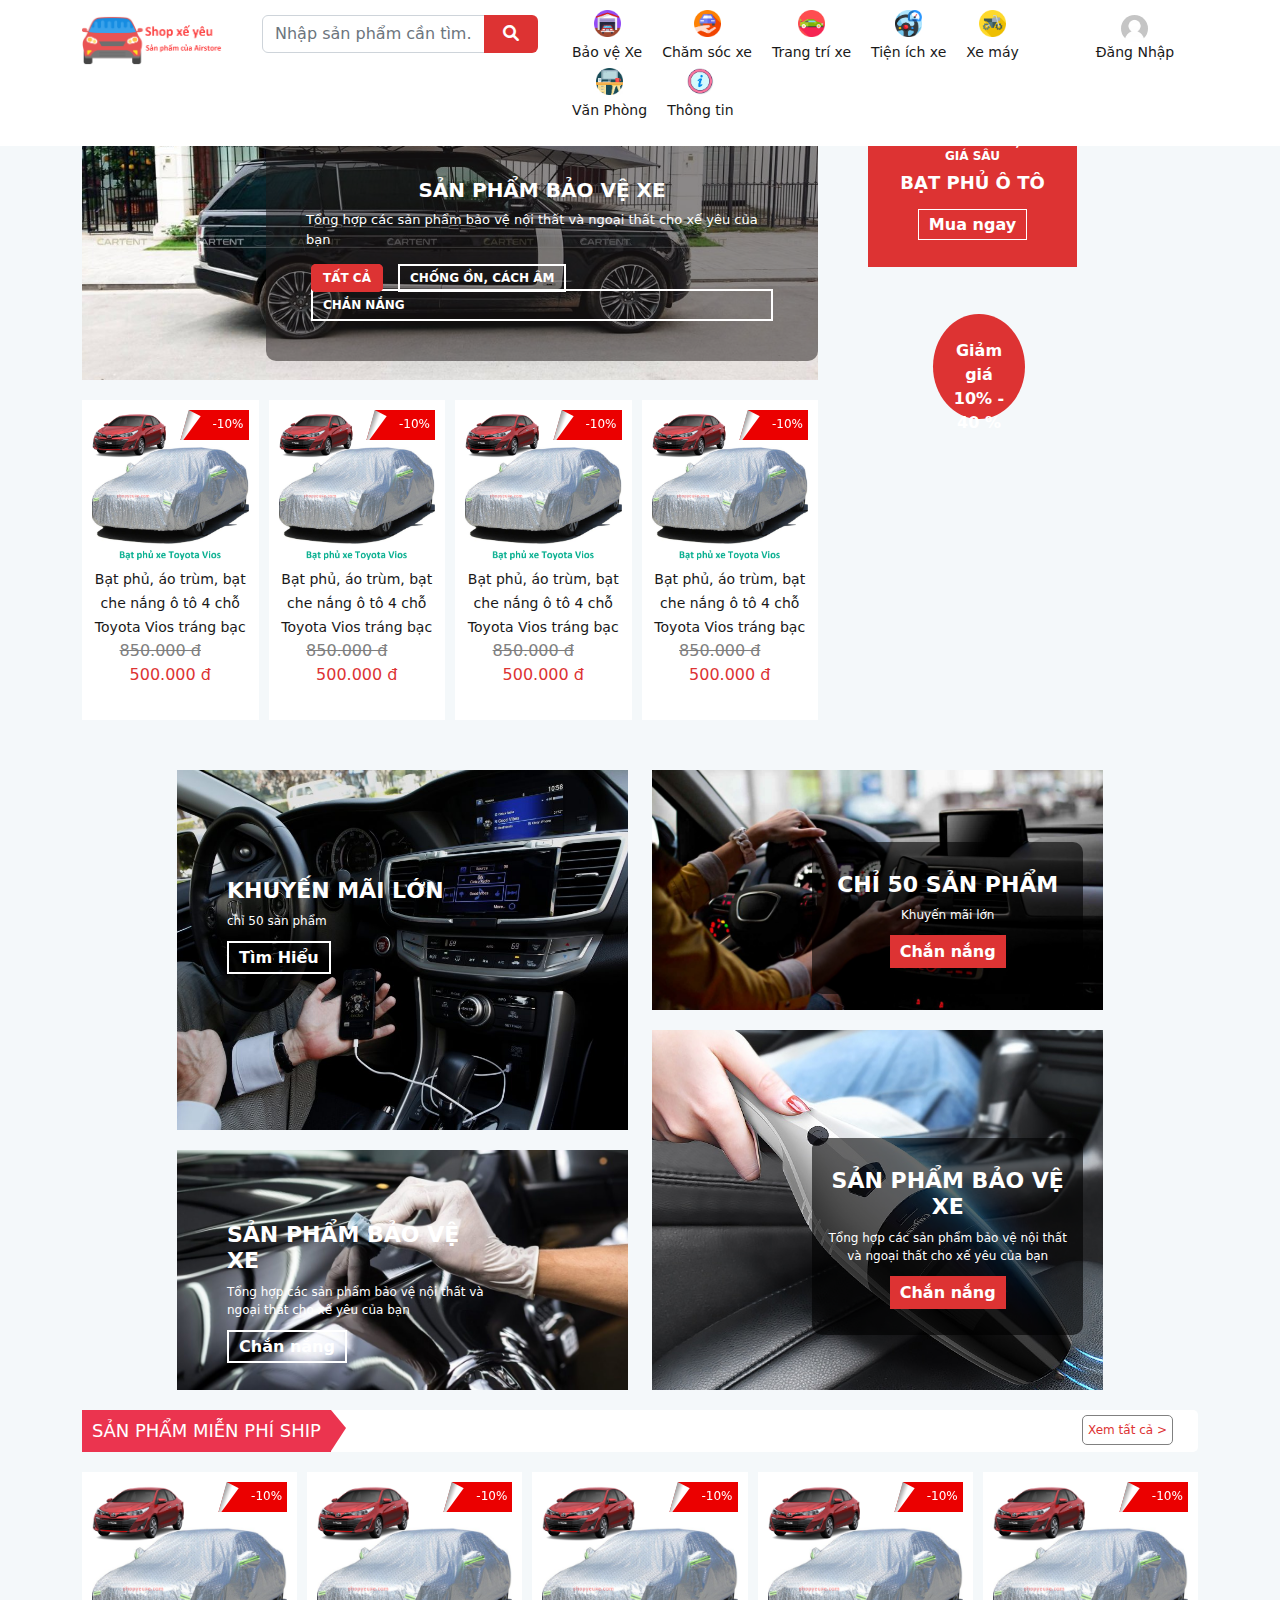
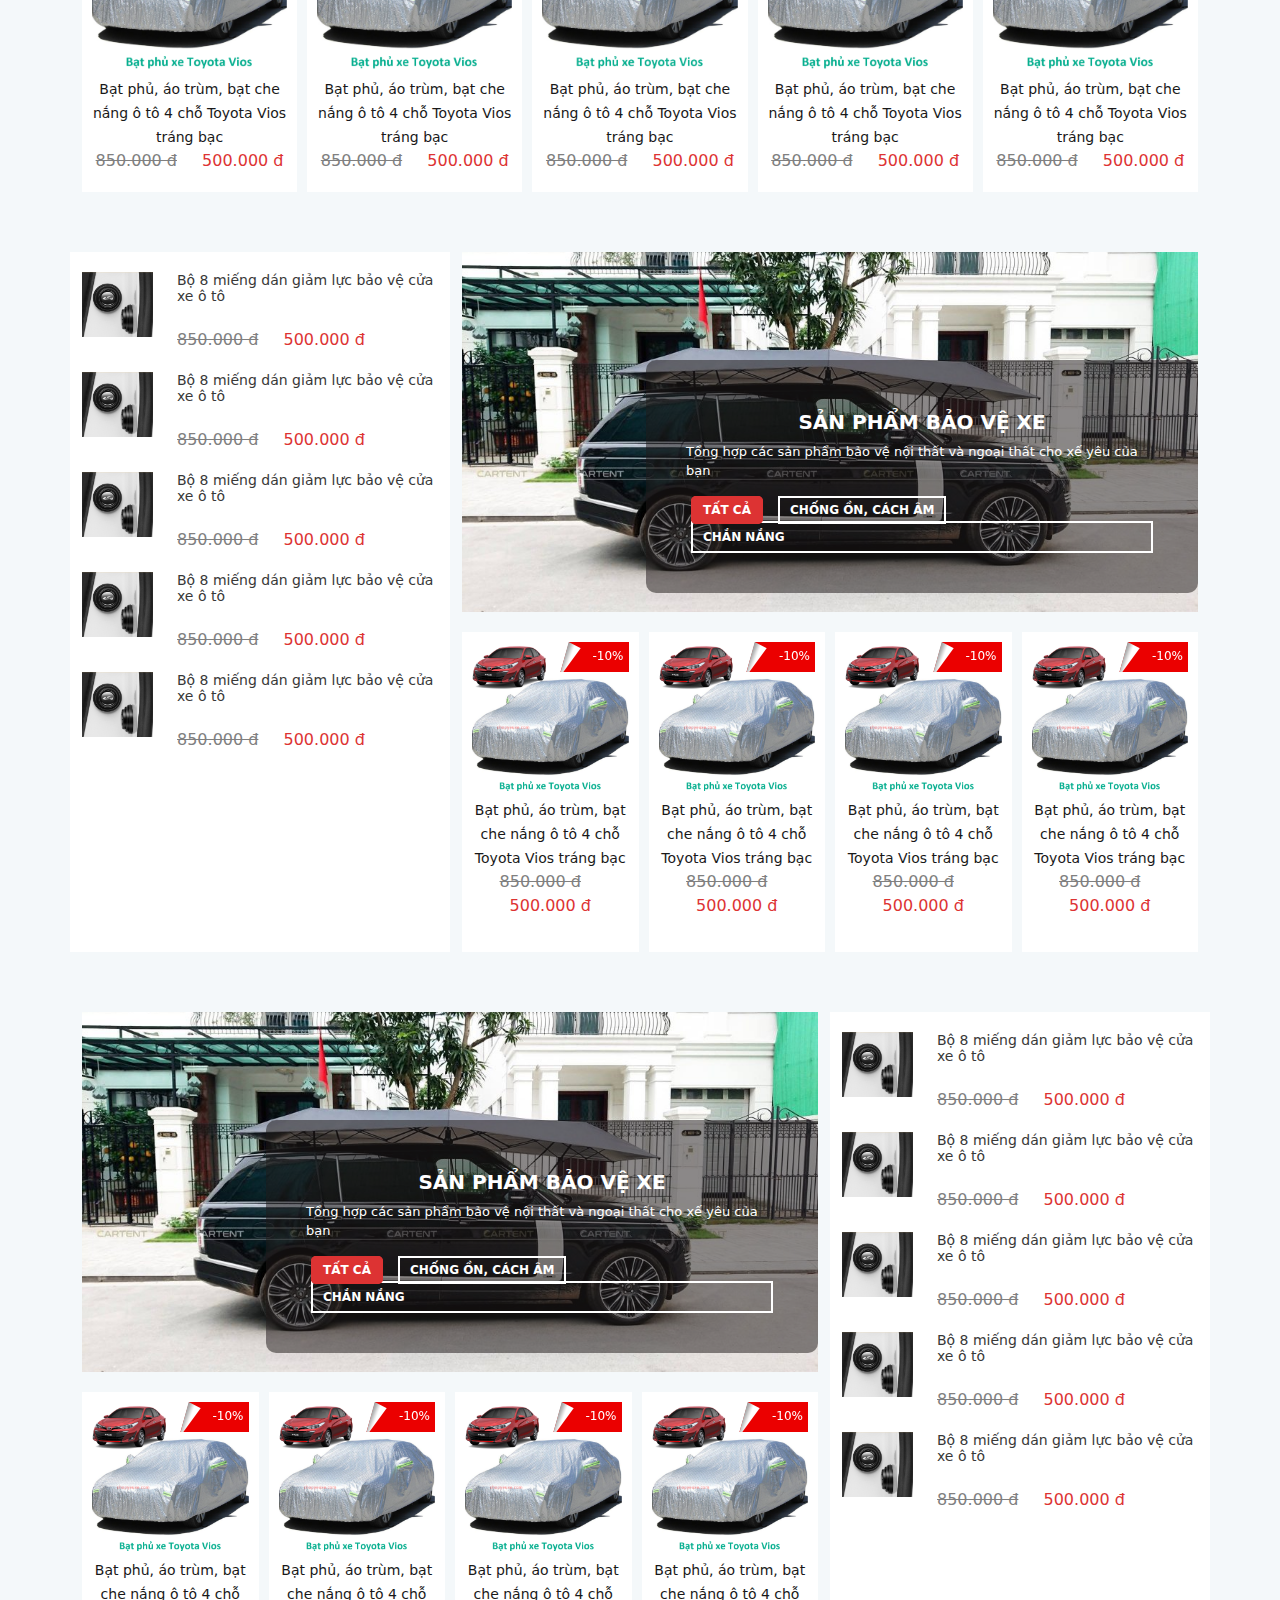
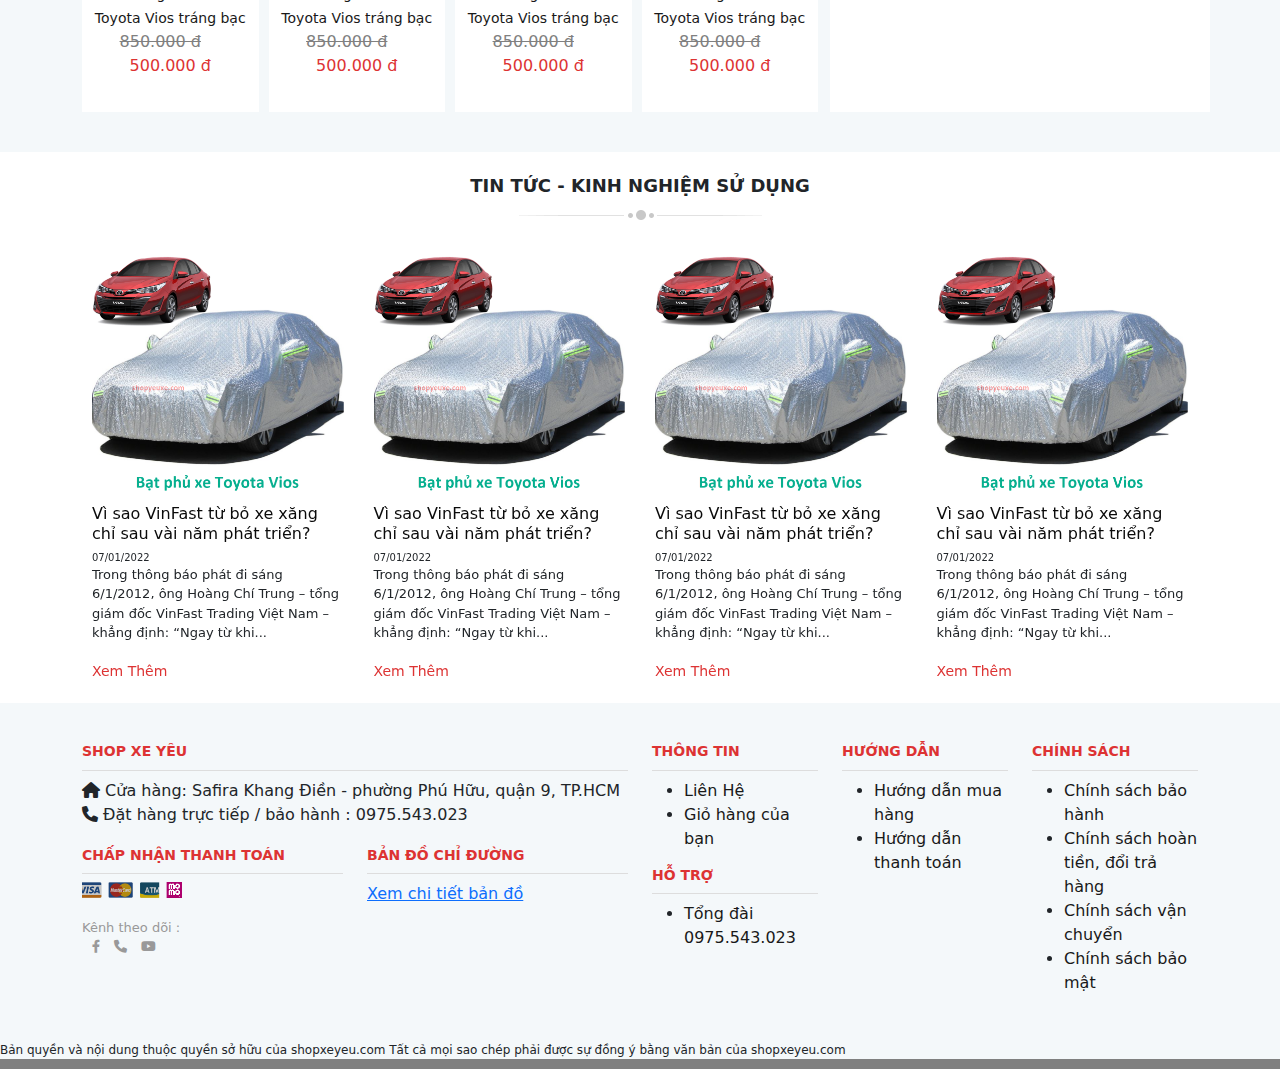
==== commit a77a710d: "responsive index" ====
--- a/HTML/index.html
+++ b/HTML/index.html
@@ -2,21 +2,173 @@
 <html>
 <head>
 	<meta charset="utf-8">
-	<meta http-equiv="X-UA-Compatible" content="IE=edge">
+	<meta name="viewport" content="width=device-width, initial-scale=1">
 	<title>Trang chủ - Shop Xe Yêu</title>
 	<link rel="stylesheet" href="vendors/bootstrap/css/bootstrap.min.css">
 	<link href="vendors/fontawesome/css/all.css" rel="stylesheet">
 	<link href="vendors/swiper/swiper-bundle.css" rel="stylesheet">
 	<link rel="stylesheet" href="css/styles.css">
+	<link rel="stylesheet" href="css/responsive.css">
 </head>
 <body>
-	<header>
+	<header class="fixed-top">
 		<div class="container">
 			<div class="row">
+				<div class="col mobile-menu d-block d-sm-none">
+					<button class="icon" data-bs-toggle="offcanvas" data-bs-target="#menu-mobile">
+						<i class="fa-solid fa-bars"></i>
+					</button>
+					<div class="offcanvas offcanvas-start" tabindex="-1" id="menu-mobile" aria-labelledby="menu-mobile">
+					  <div class="offcanvas-header">
+					    <button type="button" class="btn-close" data-bs-dismiss="offcanvas" aria-label="Close"></button>
+					  </div>
+					  <div class="offcanvas-body">
+					  	<ul class="nav">
+							<li class="nav-item">
+								<a href="#" class="nav-link">
+									<img src="images/garage.png" alt="category">
+									<span>Bảo vệ Xe</span>
+								</a>
+								<button class="toggle-button" data-bs-toggle="offcanvas" data-bs-target="#menu-child-1">
+									<i class="fa-solid fa-angle-right"></i>
+								</button>
+								<div class="offcanvas offcanvas-start menu-child" data-bs-backdrop="static" tabindex="-1" id="menu-child-1">
+								  <div class="offcanvas-header">
+								    <h5 class="offcanvas-title" data-bs-toggle="offcanvas" data-bs-target="#menu-mobile"><i class="fa-solid fa-angle-left"></i>Bảo vệ xe</h5>
+								  </div>
+								  <div class="offcanvas-body small">
+								    <ul class="toggle">
+										<li><a href="#">Thiết bị chắn nắng</a></li>
+										<li><a href="#">Bảo vệ cửa xe, gương chiếu hậu</a></li>
+										<li><a href="#">Chống trày xước thân xe, bắc cửa xe</a></li>
+									</ul>
+								  </div>
+								</div>
+
+
+								
+							</li>
+							<li class="nav-item">
+								<a href="#" class="nav-link">
+									<img src="images/promoting.png" alt="category">
+									<span>Chăm sóc xe</span>
+								</a>
+								<button class="toggle-button" data-bs-toggle="offcanvas" data-bs-target="#menu-child-2">
+									<i class="fa-solid fa-angle-right"></i>
+								</button>
+								<div class="offcanvas offcanvas-start menu-child" data-bs-backdrop="static" tabindex="-1" id="menu-child-2">
+								  <div class="offcanvas-header">
+								    <h5 class="offcanvas-title" data-bs-toggle="offcanvas" data-bs-target="#menu-mobile"><i class="fa-solid fa-angle-left"></i>Bảo vệ xe</h5>
+								  </div>
+								  <div class="offcanvas-body small">
+								    <ul class="toggle">
+									<li><a href="#">Bơm lốp, hút bụi, khử mùi</a></li>
+									<li><a href="#">Chống ồn, cách âm</a></li>
+								</ul>
+								  </div>
+								</div>
+								
+							</li>
+							<li class="nav-item">
+								<a href="#" class="nav-link">
+									<img src="images/car.png" alt="category">
+									<span>Trang trí xe</span>
+								</a>
+								<button class="toggle-button" data-bs-toggle="offcanvas" data-bs-target="#menu-child-3">
+									<i class="fa-solid fa-angle-right"></i>
+								</button>
+								<div class="offcanvas offcanvas-start menu-child" data-bs-backdrop="static" tabindex="-1" id="menu-child-3">
+								  <div class="offcanvas-header">
+								    <h5 class="offcanvas-title" data-bs-toggle="offcanvas" data-bs-target="#menu-mobile"><i class="fa-solid fa-angle-left"></i>Bảo vệ xe</h5>
+								  </div>
+								  <div class="offcanvas-body small">
+								    <ul class="toggle">
+										<li><a href="#">Trang trí ngoại thất</a></li>
+										<li><a href="#">Trang trí nội thất</a></li>
+									</ul>
+								  </div>
+								</div>
+								
+							</li>
+							<li class="nav-item">
+								<a href="#" class="nav-link">
+									<img src="images/steering-wheel.png" alt="category">
+									<span>Tiện ích xe</span>
+								</a>
+								<button class="toggle-button" data-bs-toggle="offcanvas" data-bs-target="#menu-child-4">
+									<i class="fa-solid fa-angle-right"></i>
+								</button>
+								<div class="offcanvas offcanvas-start menu-child" data-bs-backdrop="static" tabindex="-1" id="menu-child-4">
+								  <div class="offcanvas-header">
+								    <h5 class="offcanvas-title" data-bs-toggle="offcanvas" data-bs-target="#menu-mobile"><i class="fa-solid fa-angle-left"></i>Bảo vệ xe</h5>
+								  </div>
+								  <div class="offcanvas-body small">
+								    <ul class="toggle">
+										<li><a href="#">Nội thất</a></li>
+										<li><a href="#">Giá đỡ, tẩu sạc, thiết bị điện tử</a></li>
+										<li><a href="#">Ví và dụng cụ chứa đồ</a></li>
+										<li><a href="#">Dụng cụ không thể thiếu</a></li>
+									</ul>
+								  </div>
+								</div>
+								
+							</li>
+							<li class="nav-item">
+								<a href="#" class="nav-link">
+									<img src="images/motocross.png" alt="category">
+									<span>Xe máy</span>
+								</a>
+							</li>
+							<li class="nav-item">
+								<a href="#" class="nav-link">
+									<img src="images/desk.png" alt="category">
+									<span>Văn Phòng</span>
+								</a>
+								<button class="toggle-button" data-bs-toggle="offcanvas" data-bs-target="#menu-child-5">
+									<i class="fa-solid fa-angle-right"></i>
+								</button>
+								<div class="offcanvas offcanvas-start menu-child" data-bs-backdrop="static" tabindex="-1" id="menu-child-5">
+								  <div class="offcanvas-header">
+								    <h5 class="offcanvas-title" data-bs-toggle="offcanvas" data-bs-target="#menu-mobile"><i class="fa-solid fa-angle-left"></i>Bảo vệ xe</h5>
+								  </div>
+								  <div class="offcanvas-body small">
+								    <ul class="toggle">
+									<li><a href="#">Giá đỡ laptop</a></li>
+								</ul>
+								  </div>
+								</div>
+								
+							</li>
+							<li class="nav-item">
+								<a href="#" class="nav-link">
+									<img src="images/info.png" alt="category">
+									<span>Thông tin</span>
+								</a>
+								<button class="toggle-button" data-bs-toggle="offcanvas" data-bs-target="#menu-child-6">
+									<i class="fa-solid fa-angle-right"></i>
+								</button>
+								<div class="offcanvas offcanvas-start menu-child" data-bs-backdrop="static" tabindex="-1" id="menu-child-6">
+								  <div class="offcanvas-header">
+								    <h5 class="offcanvas-title" data-bs-toggle="offcanvas" data-bs-target="#menu-mobile"><i class="fa-solid fa-angle-left"></i>Bảo vệ xe</h5>
+								  </div>
+								  <div class="offcanvas-body small">
+								    <ul class="toggle">
+										<li><a href="#">Hướng dẫn mua hàng</a></li>
+										<li><a href="#">Hướng dẫn thanh toán</a></li>
+										<li><a href="#">Chính sách đổi trả</a></li>
+									</ul>
+								  </div>
+								</div>
+								
+							</li>
+						</ul>
+					  </div>
+					</div>
+				</div>
 				<div class="col logo">
 					<a href="#"><img src="images/logo.png" alt="logo" /></a>
 				</div><!-- .logo -->
-				<div class="col search">
+				<div class="col search d-none d-sm-block">
 					<form action="">
 						<div class="input-group mb-3">
 							<input type="text" class="form-control" placeholder="Nhập sản phẩm cần tìm...">
@@ -24,7 +176,7 @@
 						</div>
 					</form>
 				</div><!-- .search -->
-				<div class="col menu">
+				<div class="col menu d-none d-sm-block">
 					<ul class="nav">
 						<li class="nav-item dropdown">
 							<a href="#" class="nav-link dropdown-toggle">
@@ -97,11 +249,24 @@
 						</li>
 					</ul>
 				</div><!-- .menu -->
-				<div class="col account">
+				<div class="col account d-none d-sm-block">
 					<a href="#">
 						<img src="images/account.png" alt="category">
 						<span>Đăng Nhập</span>
 					</a>
+				</div>
+				<div class="col d-block d-sm-none">
+					<div class="cart" data-bs-toggle="offcanvas" data-bs-target="#cart">
+						<strong>0</strong>
+					</div>
+					<div class="offcanvas offcanvas-end" tabindex="-1" id="cart">
+					  <div class="offcanvas-header">
+					    <h5 class="offcanvas-title" data-bs-toggle="offcanvas">Giỏ hàng</h5>
+					    <button type="button" class="btn-close" data-bs-dismiss="offcanvas" aria-label="Close"></button>
+					  </div>
+					  <div class="offcanvas-body small">
+					    <p>Chưa có sản phẩm trong giỏ hàng</p>
+					  </div>
 				</div>
 			</div>
 		</div>				
@@ -110,7 +275,7 @@
 		<div class="slide">
 			<div class="container">
 				<div class="row">
-					<div class="col-9">
+					<div class="col-md-8 col-sm-12">
 						<div class="main-slide">
 							<div class="image" style="background-image: url('images/hinh-xe.jpeg')"></div>
 							<div class="caption">
@@ -119,7 +284,7 @@
 								<div class="list-category">
 									<a class="active" href="#">Tất cả</a>
 									<a href="#">Chống ồn, cách âm</a>
-									<a href="#">Chắn nắng</a>
+									<a href="#" class="d-none d-sm-block">Chắn nắng</a>
 								</div>
 							</div>
 						</div>
@@ -293,7 +458,7 @@
 					      <div class="swiper-pagination"></div>
 					    </div>
 					</div>
-					<div class="col-3">
+					<div class="col-3 d-none d-sm-block">
 						<div class="second-slide">
 							<div class="image" style="background-image: url('images/cx-52.jpg')"></div>
 							<div class="caption-1">
@@ -309,7 +474,7 @@
 				</div>
 			</div>
 		</div><!-- .slide -->
-		<div class="promotion">
+		<div class="promotion d-none d-sm-block">
 			<div class="container">
 				<div class="row">
 					<div class="col-10 offset-md-1">
@@ -544,7 +709,7 @@
 		<div class="section-category">
 			<div class="container">
 				<div class="row">
-					<div class="col-4 product-new-container">
+					<div class="col-4 d-none d-sm-block product-new-container">
 						<div class="product-new">
 							<div class="row">
 								<div class="col-3">
@@ -627,7 +792,7 @@
 							</div>
 						</div>
 					</div>
-					<div class="col-8">
+					<div class="col-md-8 col-sm-12">
 						<div class="main-slide">
 							<div class="image" style="background-image: url('images/hinh-xe.jpeg')"></div>
 							<div class="caption">
@@ -636,7 +801,7 @@
 								<div class="list-category">
 									<a class="active" href="#">Tất cả</a>
 									<a href="#">Chống ồn, cách âm</a>
-									<a href="#">Chắn nắng</a>
+									<a href="#" class="d-none d-sm-block">Chắn nắng</a>
 								</div>
 							</div>
 						</div>
@@ -817,7 +982,7 @@
 			<div class="container">
 				<div class="row">
 					
-					<div class="col-8">
+					<div class="col-md-8 col-sm-12">
 						<div class="main-slide">
 							<div class="image" style="background-image: url('images/hinh-xe.jpeg')"></div>
 							<div class="caption">
@@ -826,7 +991,7 @@
 								<div class="list-category">
 									<a class="active" href="#">Tất cả</a>
 									<a href="#">Chống ồn, cách âm</a>
-									<a href="#">Chắn nắng</a>
+									<a href="#" class="d-none d-sm-block">Chắn nắng</a>
 								</div>
 							</div>
 						</div>
@@ -1000,7 +1165,7 @@
 					      <div class="swiper-pagination"></div>
 					    </div>
 					</div>
-					<div class="col-4 product-new-container">
+					<div class="col-4 product-new-container d-none d-sm-block">
 						<div class="product-new">
 							<div class="row">
 								<div class="col-3">
@@ -1201,7 +1366,7 @@
 	<footer>
 		<div class="container">
 			<div class="row">
-				<div class="col-5">
+				<div class="col-md-6 col-sm-12">
 					<h4>Shop Xe Yêu</h4>
 					<div class="address">
 						<i class="fa-solid fa-house"></i> 
@@ -1216,7 +1381,7 @@
 							<h4>Chấp nhận thanh toán</h4>
 							<img src="images/payment.png" alt="">
 							<div class="social-list">
-								<span>Kênh theo dõi : </span>
+								<span class="d-none d-sm-block">Kênh theo dõi : </span>
 								<a href="#"><i class="fa-brands fa-facebook-f"></i></a>
 								<a href="#"><i class="fa-solid fa-phone"></i></a>
 								<a href="#"><i class="fa-brands fa-youtube"></i></a>
@@ -1228,7 +1393,7 @@
 						</div>
 					</div>
 				</div>
-				<div class="col">
+				<div class="col-sm-12 col-md-2">
 					<h4>Thông tin</h4>
 					<ul>
 						<li><a href="#">Liên Hệ</a></li>
@@ -1239,14 +1404,14 @@
 						<li><a href="#">Tổng đài 0975.543.023</a></li>
 					</ul>
 				</div>
-				<div class="col">
+				<div class="col-sm-12 col-md-2">
 					<h4>Hướng dẫn</h4>
 					<ul>
 						<li><a href="#">Hướng dẫn mua hàng</a></li>
 						<li><a href="#">Hướng dẫn thanh toán</a></li>
 					</ul>
 				</div>
-				<div class="col">
+				<div class="col-sm-12 col-md-2">
 					<h4>Chính sách</h4>
 					<ul>
 						<li><a href="#">Chính sách bảo hành</a></li>
@@ -1263,6 +1428,7 @@
 	</footer>
 	<script src="vendors/bootstrap/js/bootstrap.min.js"></script>
 	<script src="vendors/swiper/swiper-bundle.js"></script>
+	<script src="http://ajax.googleapis.com/ajax/libs/jquery/1.7.1/jquery.min.js" type="text/javascript"></script>
 	<script src="js/custom.js"></script>
 </body>
 </html>--- a/HTML/css/responsive.css
+++ b/HTML/css/responsive.css
@@ -0,0 +1,130 @@
+@media(max-width: 750px){
+	/*** HEADER ****/
+	#menu-mobile{
+		width: 70%;
+	}
+	#menu-mobile .offcanvas-header{
+		justify-content: flex-end;
+	}
+	.mobile-menu button.icon{
+		color: #dd3333;
+		border: none;
+		background: transparent;
+		font-size: 25px;
+	}
+	#menu-mobile .offcanvas-body{
+		padding-top: 0;
+	}
+	#menu-mobile .offcanvas-body li.nav-item img{
+		width: 30px;
+	}
+	#menu-mobile .offcanvas-body li.nav-item{
+		border-top: 1px solid #ddd;
+		position: relative;
+		width: 100%;
+	}
+	#menu-mobile .offcanvas-body li.nav-item a{
+		text-transform: uppercase;
+		color: rgba(102,102,102,0.85);
+		font-size: 14px;
+		font-weight: bold;
+	}
+	#menu-mobile .offcanvas-body li.nav-item button.toggle-button{
+		position: absolute;
+		right: 0;
+		border: none;
+		background: transparent;
+		top: 7px;
+		color: rgba(102,102,102,0.85);
+	}
+	#menu-mobile .menu-child{
+		left: 100%;
+	}
+	#menu-mobile .menu-child .offcanvas-header{
+		justify-content: flex-start;
+	}
+	#menu-mobile .menu-child .offcanvas-header h5{
+		color: rgba(102,102,102,0.85);
+		text-transform: uppercase;
+		font-size: 16px;
+		font-weight: bold;
+	}
+	#menu-mobile .menu-child .offcanvas-header h5 i{
+		margin-right: 10px;
+
+	}
+	#menu-mobile .menu-child ul{
+		list-style-type: none;
+		padding-left: 5px;
+	}
+	#menu-mobile .menu-child ul li{
+		margin:  10px 0;
+	}
+	#menu-mobile .menu-child ul li a{
+		text-decoration: none;
+		text-transform: capitalize;
+		font-weight: normal;
+		font-size: 13px;
+	}
+	header .cart{
+		display: flex;
+		justify-content: flex-end;
+	}
+	header .cart strong{
+		border: 2px solid #dd3333;
+		font-weight: bold;
+	    margin: 0.3em 0;
+	    text-align: center;
+	    width: 2.2em;
+	    height: 2.2em;
+	    font-size: 1em;
+	    line-height: 1.9em;
+	    color: #dd3333;
+	    position: relative;
+	}
+	header .cart strong::after{
+		transition: height .1s ease-out;
+	    bottom: 100%;
+	    margin-bottom: 0;
+	    margin-left: -7px;
+	    height: 8px;
+	    width: 14px;
+	    left: 50%;
+	    content: ' ';
+	    position: absolute;
+	    pointer-events: none;
+	    border: 2px solid #dd3333;
+	    border-top-left-radius: 99px;
+	    border-top-right-radius: 99px;
+	    border-bottom: 0;
+	}
+	header #cart{
+		width: 60%;
+		text-align: center;
+	}
+	header #cart h5{
+		text-transform: uppercase;
+		font-size: 16px;
+		font-weight: bold;
+	}	
+
+	/**** INDEX ****/
+	main .main-slide .caption{
+		left: 10%;
+		padding: 10px;
+		max-width: 80%;
+	}
+	main .product-category .title h2 span{
+		font-size: 14px;
+	}
+	main .product-category .title h2 span:after{
+		border-bottom: 19px solid transparent;
+	}
+	main .product-list .product .product-detail .price{
+		font-size: 13px;
+	}
+	footer .social-list{
+		margin-bottom: 10px;
+	}
+}
+
